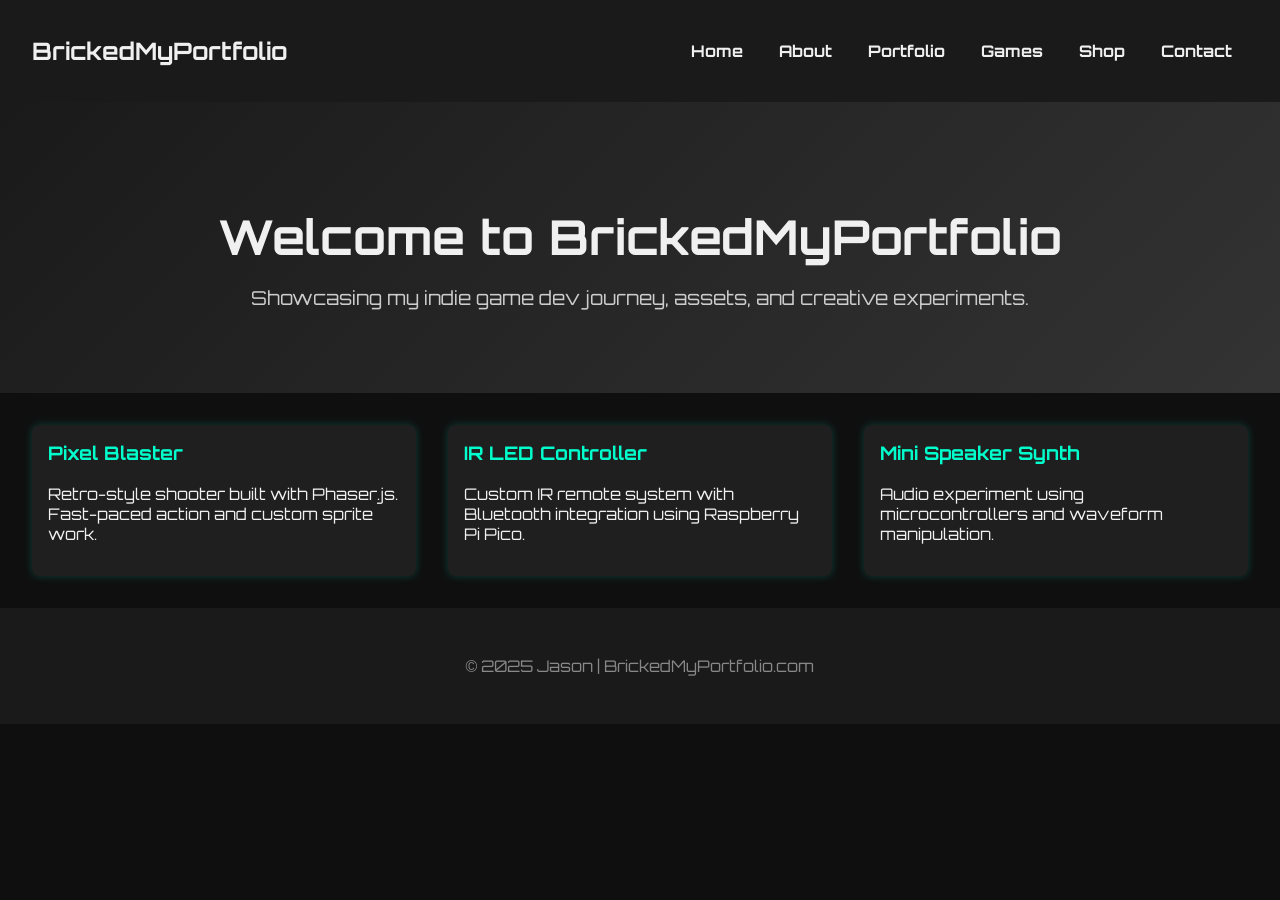
==== index.html @ 71d4bfbf "commit message" ====
<!DOCTYPE html>
<html lang="en">
<head>
  <meta charset="UTF-8" />
  <meta name="viewport" content="width=device-width, initial-scale=1.0" />
  <title>BrickedMyPortfolio</title>
  <link rel="stylesheet" href="styles.css" />
  <link href="https://fonts.googleapis.com/css2?family=Orbitron&display=swap" rel="stylesheet">
  <style>
    body {
      margin: 0;
      font-family: 'Orbitron', sans-serif;
      background-color: #0f0f0f;
      color: #f0f0f0;
    }
    header {
      background-color: #1a1a1a;
      padding: 1rem 2rem;
      display: flex;
      justify-content: space-between;
      align-items: center;
    }
    nav a {
      color: #f0f0f0;
      text-decoration: none;
      margin: 0 1rem;
      font-weight: bold;
    }
    nav a:hover {
      color: #00ffcc;
    }
    .hero {
      text-align: center;
      padding: 4rem 2rem;
      background: linear-gradient(135deg, #1a1a1a, #333);
    }
    .hero h1 {
      font-size: 3rem;
      margin-bottom: 1rem;
    }
    .hero p {
      font-size: 1.2rem;
      color: #ccc;
    }
    .projects {
      display: grid;
      grid-template-columns: repeat(auto-fit, minmax(300px, 1fr));
      gap: 2rem;
      padding: 2rem;
    }
    .project-card {
      background-color: #1f1f1f;
      padding: 1rem;
      border-radius: 8px;
      box-shadow: 0 0 10px #00ffcc33;
    }
    .project-card h3 {
      margin-top: 0;
      color: #00ffcc;
    }
    footer {
      text-align: center;
      padding: 2rem;
      background-color: #1a1a1a;
      color: #888;
    }
  </style>
</head>
<body>
  <header>
    <h2>BrickedMyPortfolio</h2>
    <nav>
      <a href="index.html">Home</a>
      <a href="about.html">About</a>
      <a href="portfolio.html">Portfolio</a>
      <a href="games.html">Games</a>
      <a href="shop.html">Shop</a>
      <a href="contact.html">Contact</a>
    </nav>
  </header>

  <section class="hero">
    <h1>Welcome to BrickedMyPortfolio</h1>
    <p>Showcasing my indie game dev journey, assets, and creative experiments.</p>
  </section>

  <section class="projects">
    <div class="project-card">
      <h3>Pixel Blaster</h3>
      <p>Retro-style shooter built with Phaser.js. Fast-paced action and custom sprite work.</p>
    </div>
    <div class="project-card">
      <h3>IR LED Controller</h3>
      <p>Custom IR remote system with Bluetooth integration using Raspberry Pi Pico.</p>
    </div>
    <div class="project-card">
      <h3>Mini Speaker Synth</h3>
      <p>Audio experiment using microcontrollers and waveform manipulation.</p>
    </div>
  </section>

  <footer>
    <p>&copy; 2025 Jason | BrickedMyPortfolio.com</p>
  </footer>
</body>
</html>
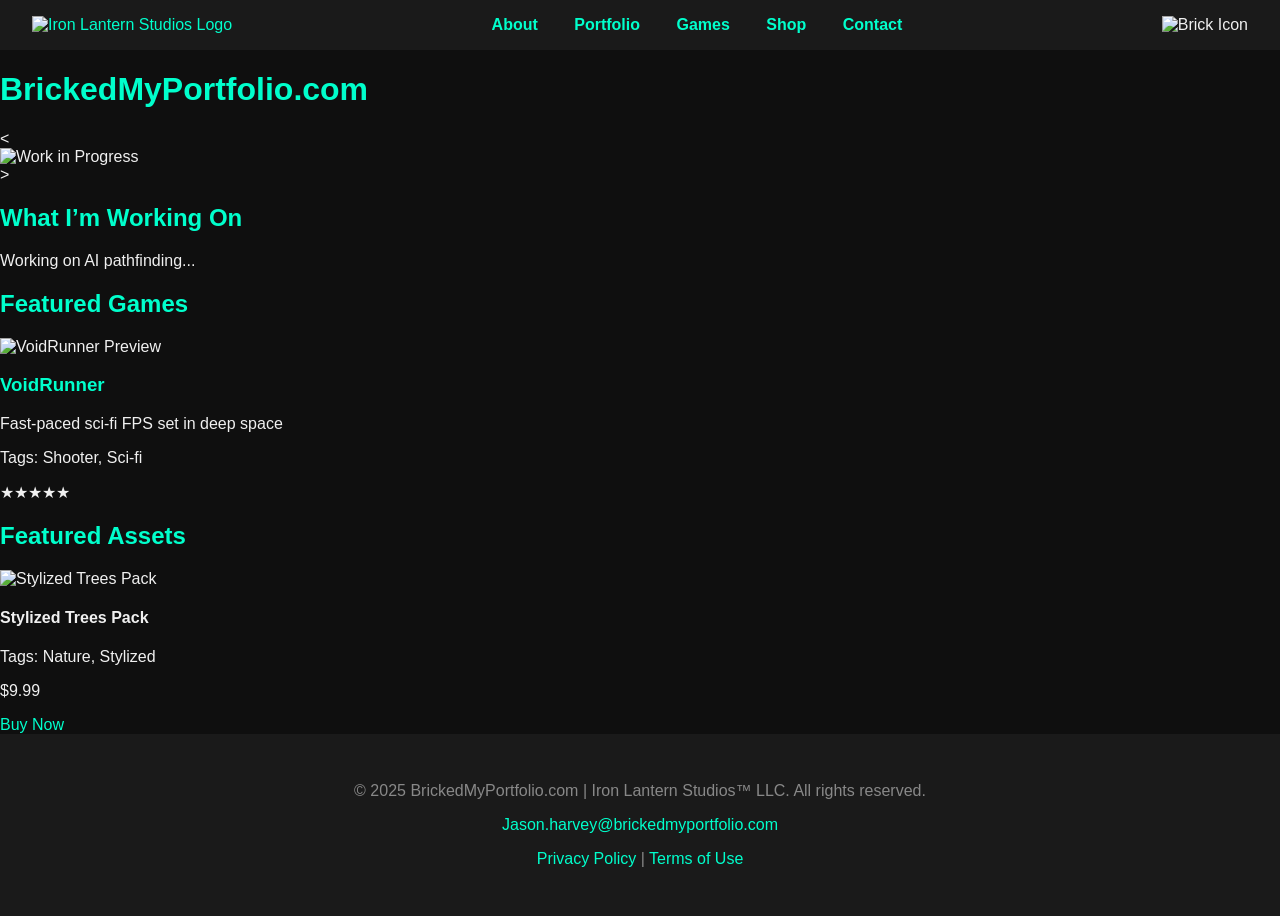
==== commit e20e23ef: "Update index.html" ====
--- a/index.html
+++ b/index.html
@@ -3,104 +3,101 @@
 <head>
   <meta charset="UTF-8" />
   <meta name="viewport" content="width=device-width, initial-scale=1.0" />
-  <title>BrickedMyPortfolio</title>
-  <link rel="stylesheet" href="styles.css" />
-  <link href="https://fonts.googleapis.com/css2?family=Orbitron&display=swap" rel="stylesheet">
-  <style>
-    body {
-      margin: 0;
-      font-family: 'Orbitron', sans-serif;
-      background-color: #0f0f0f;
-      color: #f0f0f0;
-    }
-    header {
-      background-color: #1a1a1a;
-      padding: 1rem 2rem;
-      display: flex;
-      justify-content: space-between;
-      align-items: center;
-    }
-    nav a {
-      color: #f0f0f0;
-      text-decoration: none;
-      margin: 0 1rem;
-      font-weight: bold;
-    }
-    nav a:hover {
-      color: #00ffcc;
-    }
-    .hero {
-      text-align: center;
-      padding: 4rem 2rem;
-      background: linear-gradient(135deg, #1a1a1a, #333);
-    }
-    .hero h1 {
-      font-size: 3rem;
-      margin-bottom: 1rem;
-    }
-    .hero p {
-      font-size: 1.2rem;
-      color: #ccc;
-    }
-    .projects {
-      display: grid;
-      grid-template-columns: repeat(auto-fit, minmax(300px, 1fr));
-      gap: 2rem;
-      padding: 2rem;
-    }
-    .project-card {
-      background-color: #1f1f1f;
-      padding: 1rem;
-      border-radius: 8px;
-      box-shadow: 0 0 10px #00ffcc33;
-    }
-    .project-card h3 {
-      margin-top: 0;
-      color: #00ffcc;
-    }
-    footer {
-      text-align: center;
-      padding: 2rem;
-      background-color: #1a1a1a;
-      color: #888;
-    }
-  </style>
+  <title>Iron Lantern Studios | BrickedMyPortfolio.com</title>
+  <meta
+    name="description"
+    content="Portfolio and game dev projects by Jason Harvey, founder of Iron Lantern Studios."
+  />
+  <link rel="stylesheet" href="style.css" />
+  <link rel="icon" href="media/favicon.ico" />
 </head>
+
 <body>
+  <!-- HEADER -->
   <header>
-    <h2>BrickedMyPortfolio</h2>
-    <nav>
-      <a href="index.html">Home</a>
+    <a href="index.html" class="logo-circle">
+      <img src="media/logo.png" alt="Iron Lantern Studios Logo" />
+    </a>
+    <nav class="nav-center">
       <a href="about.html">About</a>
       <a href="portfolio.html">Portfolio</a>
       <a href="games.html">Games</a>
       <a href="shop.html">Shop</a>
       <a href="contact.html">Contact</a>
     </nav>
+    <div class="brick-icon" onclick="crackScreen()" title="Break the screen">
+      <img src="media/brick-icon.png" alt="Brick Icon" />
+    </div>
   </header>
 
-  <section class="hero">
-    <h1>Welcome to BrickedMyPortfolio</h1>
-    <p>Showcasing my indie game dev journey, assets, and creative experiments.</p>
-  </section>
+  <!-- SITE TITLE -->
+  <h1 class="site-title">BrickedMyPortfolio.com</h1>
 
-  <section class="projects">
-    <div class="project-card">
-      <h3>Pixel Blaster</h3>
-      <p>Retro-style shooter built with Phaser.js. Fast-paced action and custom sprite work.</p>
-    </div>
-    <div class="project-card">
-      <h3>IR LED Controller</h3>
-      <p>Custom IR remote system with Bluetooth integration using Raspberry Pi Pico.</p>
-    </div>
-    <div class="project-card">
-      <h3>Mini Speaker Synth</h3>
-      <p>Audio experiment using microcontrollers and waveform manipulation.</p>
+  <!-- CAROUSEL SECTION -->
+  <section id="carousel">
+    <div class="carousel-box">
+      <div class="carousel-media">
+        <div class="carousel-arrow left" onclick="prevSlide()">&#60;</div>
+        <img src="media/wip1.jpg" id="carousel-image" alt="Work in Progress" />
+        <div class="carousel-arrow right" onclick="nextSlide()">&#62;</div>
+        <div class="carousel-dots">
+          <span class="dot active"></span>
+          <span class="dot"></span>
+          <span class="dot"></span>
+        </div>
+      </div>
+      <div class="carousel-description">
+        <h2>What I’m Working On</h2>
+        <p id="carousel-description">Working on AI pathfinding...</p>
+      </div>
     </div>
   </section>
 
+  <!-- FEATURED GAMES -->
+  <section class="featured-games">
+    <h2>Featured Games</h2>
+    <div class="preview-card">
+      <img src="media/game2.jpg" alt="VoidRunner Preview" />
+      <div class="hover-box">
+        <h3>VoidRunner</h3>
+        <p>Fast-paced sci-fi FPS set in deep space</p>
+        <p>Tags: Shooter, Sci-fi</p>
+        <div class="reviews">★★★★★</div>
+      </div>
+    </div>
+  </section>
+
+  <!-- FEATURED ASSETS -->
+  <section class="featured-assets">
+    <h2>Featured Assets</h2>
+    <div class="preview-card">
+      <img src="media/asset2.jpg" alt="Stylized Trees Pack" />
+      <div class="hover-box">
+        <h4>Stylized Trees Pack</h4>
+        <p>Tags: Nature, Stylized</p>
+        <p>$9.99</p>
+        <a href="https://itch.io" class="btn-pink">Buy Now</a>
+      </div>
+    </div>
+  </section>
+
+  <!-- FOOTER (with legal links) -->
   <footer>
-    <p>&copy; 2025 Jason | BrickedMyPortfolio.com</p>
+    <p>
+      © 2025 BrickedMyPortfolio.com | Iron Lantern Studios™ LLC. All rights
+      reserved.
+    </p>
+    <p>
+      <a href="mailto:Jason.harvey@brickedmyportfolio.com"
+        >Jason.harvey@brickedmyportfolio.com</a
+      >
+    </p>
+    <p>
+      <a href="privacy.html">Privacy Policy</a> |
+      <a href="terms.html">Terms of Use</a>
+    </p>
   </footer>
+
+  <script src="main.js"></script>
 </body>
 </html>
--- a/style.css
+++ b/style.css
@@ -0,0 +1,141 @@
+/* styles.css */
+
+/* === Global === */
+body {
+  margin: 0;
+  font-family: 'Orbitron', sans-serif;
+  background-color: #0f0f0f;
+  color: #f0f0f0;
+}
+
+h1, h2, h3 {
+  color: #00ffcc;
+}
+
+a {
+  color: #00ffcc;
+  text-decoration: none;
+}
+
+a:hover {
+  color: #00ccaa;
+}
+
+/* === Header & Navigation === */
+header {
+  background-color: #1a1a1a;
+  padding: 1rem 2rem;
+  display: flex;
+  justify-content: space-between;
+  align-items: center;
+}
+
+nav a {
+  margin: 0 1rem;
+  font-weight: bold;
+}
+
+/* === Hero Section === */
+.hero {
+  text-align: center;
+  padding: 4rem 2rem;
+  background: linear-gradient(135deg, #1a1a1a, #333);
+}
+
+.hero h1 {
+  font-size: 3rem;
+  margin-bottom: 1rem;
+}
+
+.hero p {
+  font-size: 1.2rem;
+  color: #ccc;
+}
+
+/* === Grid Layouts === */
+.grid, .product-grid {
+  display: grid;
+  grid-template-columns: repeat(auto-fit, minmax(280px, 1fr));
+  gap: 2rem;
+  padding: 2rem;
+}
+
+.project-card, .item, .product-card, .game-card {
+  background-color: #1f1f1f;
+  padding: 1rem;
+  border-radius: 8px;
+  box-shadow: 0 0 10px #00ffcc33;
+}
+
+.project-card h3, .item h3, .product-card h3, .game-card h3 {
+  margin-top: 0;
+}
+
+/* === Game Frames === */
+.game-frame {
+  width: 100%;
+  height: 400px;
+  border: none;
+  margin-top: 1rem;
+  background-color: #000;
+}
+
+/* === Buttons & Links === */
+.download-link, .buy-link {
+  display: inline-block;
+  margin-top: 1rem;
+  text-decoration: underline;
+  font-weight: bold;
+}
+
+/* === Contact Form === */
+form {
+  display: flex;
+  flex-direction: column;
+}
+
+input, textarea {
+  padding: 0.8rem;
+  margin-bottom: 1rem;
+  border: none;
+  border-radius: 4px;
+  background-color: #1f1f1f;
+  color: #f0f0f0;
+}
+
+input::placeholder, textarea::placeholder {
+  color: #888;
+}
+
+button {
+  padding: 0.8rem;
+  background-color: #00ffcc;
+  color: #0f0f0f;
+  font-weight: bold;
+  border: none;
+  border-radius: 4px;
+  cursor: pointer;
+}
+
+button:hover {
+  background-color: #00ccaa;
+}
+
+/* === Social Links === */
+.social-links {
+  text-align: center;
+  margin-top: 2rem;
+}
+
+.social-links a {
+  margin: 0 1rem;
+  font-weight: bold;
+}
+
+/* === Footer === */
+footer {
+  text-align: center;
+  padding: 2rem;
+  background-color: #1a1a1a;
+  color: #888;
+}
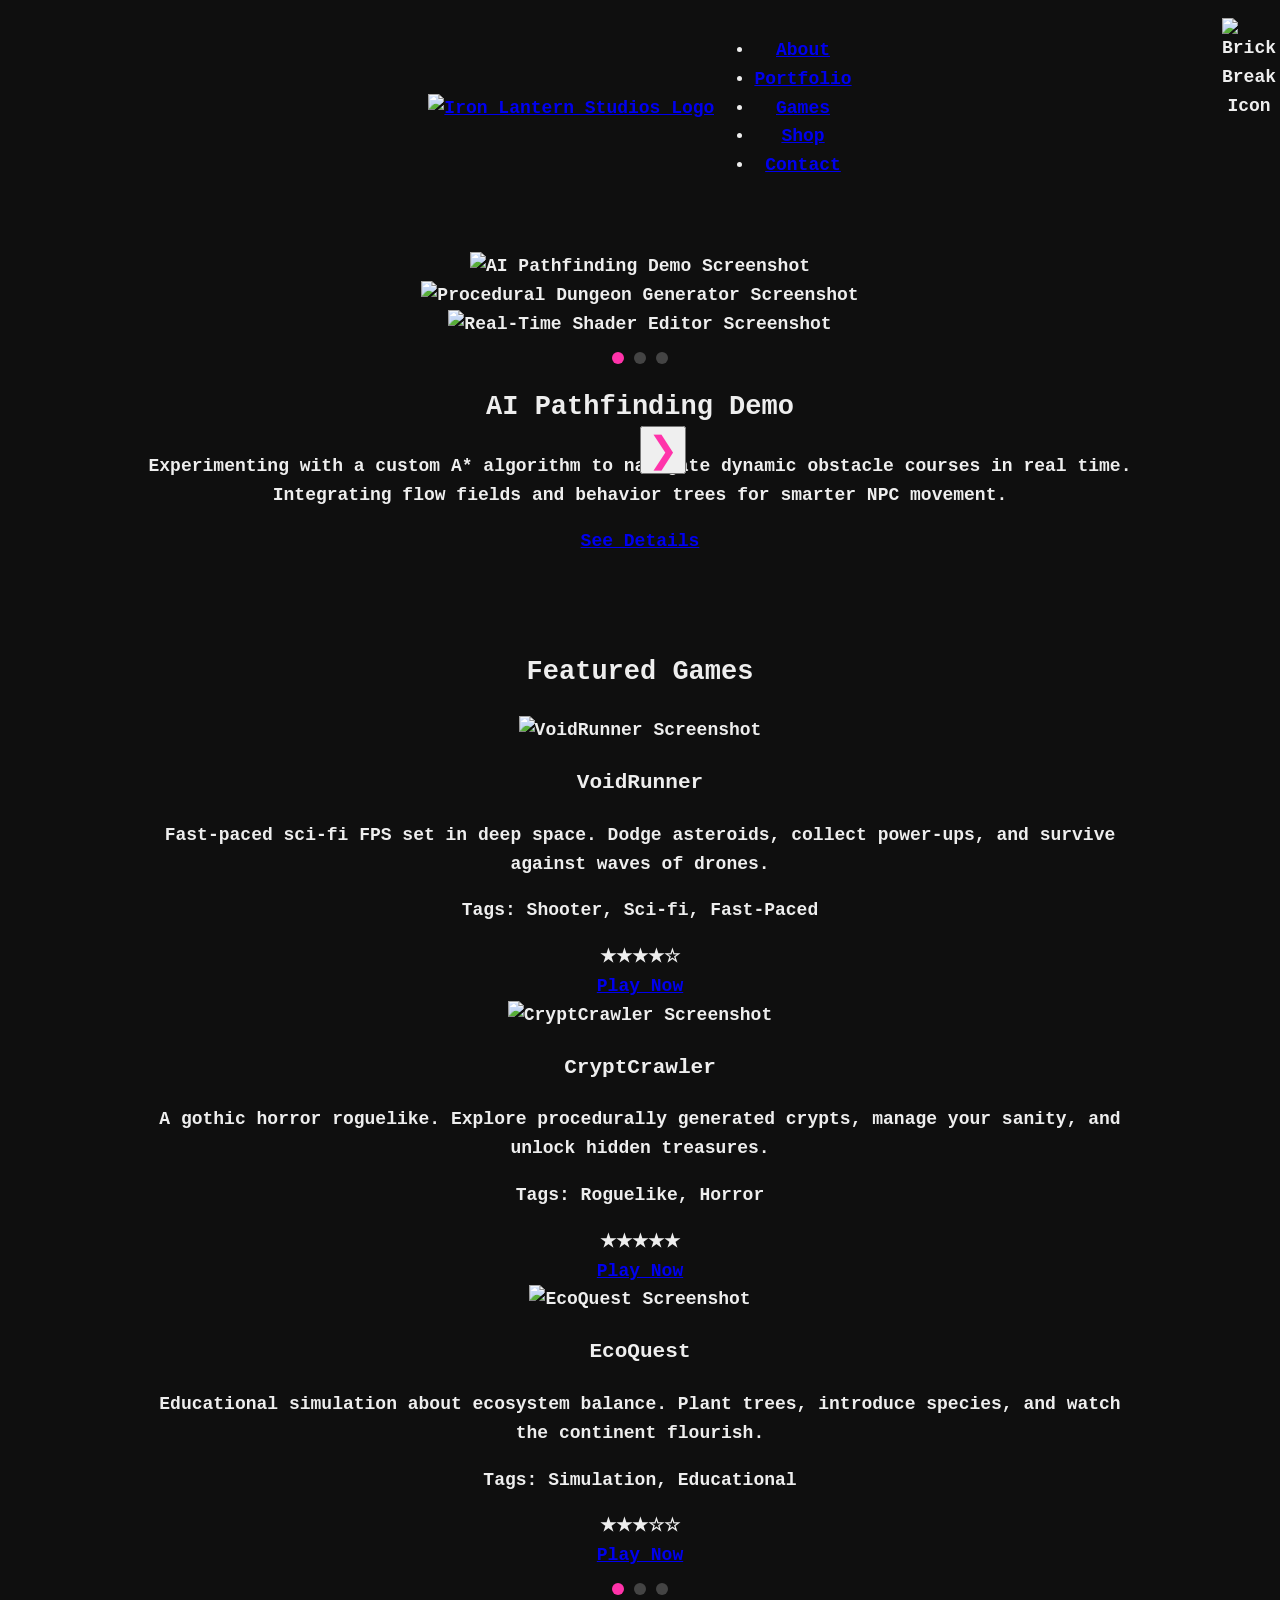
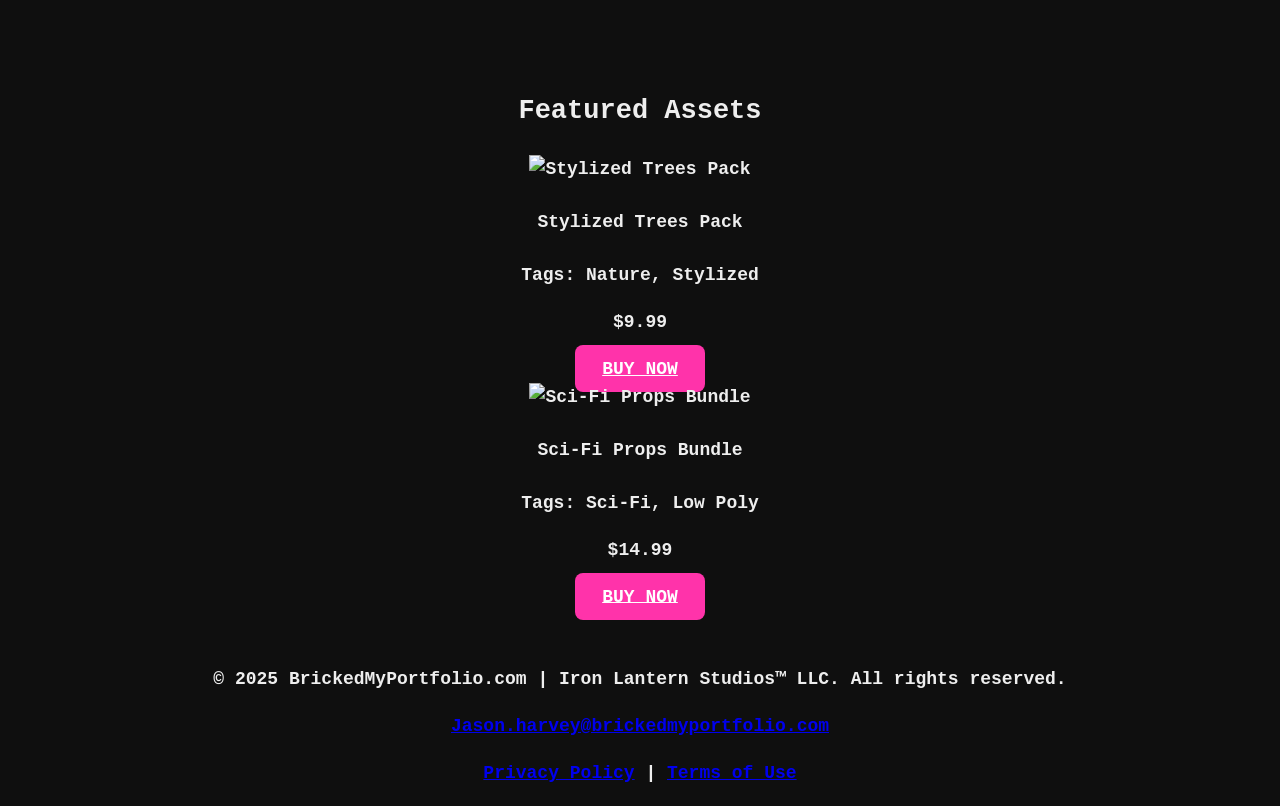
==== commit a6ba8d4f: "Update index.html" ====
--- a/index.html
+++ b/index.html
@@ -2,102 +2,384 @@
 <html lang="en">
 <head>
   <meta charset="UTF-8" />
-  <meta name="viewport" content="width=device-width, initial-scale=1.0" />
+  <meta
+    name="viewport"
+    content="width=device-width, initial-scale=1.0"
+  />
   <title>Iron Lantern Studios | BrickedMyPortfolio.com</title>
-  <meta
-    name="description"
-    content="Portfolio and game dev projects by Jason Harvey, founder of Iron Lantern Studios."
-  />
+
+  <!-- Primary stylesheet -->
   <link rel="stylesheet" href="style.css" />
+
+  <!-- Favicon -->
   <link rel="icon" href="media/favicon.ico" />
+
 </head>
-
 <body>
-  <!-- HEADER -->
-  <header>
-    <a href="index.html" class="logo-circle">
-      <img src="media/logo.png" alt="Iron Lantern Studios Logo" />
+
+  <!-- ================================================
+       SITE HEADER
+       Contains logo, navigation links, and brick icon
+       ================================================ -->
+  <header class="site-header">
+    <!-- Logo / Home Link -->
+    <a href="index.html" class="logo-link">
+      <img
+        src="media/logo.png"
+        alt="Iron Lantern Studios Logo"
+        class="logo-image"
+      />
     </a>
-    <nav class="nav-center">
-      <a href="about.html">About</a>
-      <a href="portfolio.html">Portfolio</a>
-      <a href="games.html">Games</a>
-      <a href="shop.html">Shop</a>
-      <a href="contact.html">Contact</a>
+
+    <!-- Main Navigation -->
+    <nav class="nav-main">
+      <ul class="nav-list">
+        <li><a href="about.html">About</a></li>
+        <li><a href="portfolio.html">Portfolio</a></li>
+        <li><a href="games.html">Games</a></li>
+        <li><a href="shop.html">Shop</a></li>
+        <li><a href="contact.html">Contact</a></li>
+      </ul>
     </nav>
-    <div class="brick-icon" onclick="crackScreen()" title="Break the screen">
-      <img src="media/brick-icon.png" alt="Brick Icon" />
+
+    <!-- Brick break icon -->
+    <div
+      class="brick-icon"
+      title="Break the screen"
+      onclick="crackScreen()"
+    >
+      <img
+        src="media/brick-icon.png"
+        alt="Brick Break Icon"
+        class="brick-image"
+      />
     </div>
   </header>
 
-  <!-- SITE TITLE -->
-  <h1 class="site-title">BrickedMyPortfolio.com</h1>
-
-  <!-- CAROUSEL SECTION -->
-  <section id="carousel">
-    <div class="carousel-box">
-      <div class="carousel-media">
-        <div class="carousel-arrow left" onclick="prevSlide()">&#60;</div>
-        <img src="media/wip1.jpg" id="carousel-image" alt="Work in Progress" />
-        <div class="carousel-arrow right" onclick="nextSlide()">&#62;</div>
+  <!-- ================================================
+       HERO SECTION / WORK-IN-PROGRESS CAROUSEL
+       Two columns: left = carousel media,
+                    right = project title & description
+       ================================================ -->
+  <section class="hero-wip">
+    <div class="hero-container">
+
+      <!-- LEFT: Carousel Media, Arrows, Dots -->
+      <div class="carousel-left">
+
+        <!-- Previous arrow -->
+        <button
+          class="carousel-arrow left-arrow"
+          onclick="prevWipSlide()"
+          aria-label="Previous Work-in-Progress"
+        >
+          &#10094;
+        </button>
+
+        <!-- Carousel Slides Wrapper -->
+        <div class="wip-slides">
+
+          <!-- Slide #1 -->
+          <div class="wip-slide active" data-title="AI Pathfinding Demo">
+            <img
+              src="media/wip-pathfinding.jpg"
+              alt="AI Pathfinding Demo Screenshot"
+              class="wip-image"
+            />
+          </div>
+
+          <!-- Slide #2 -->
+          <div class="wip-slide" data-title="Procedural Dungeon Generator">
+            <img
+              src="media/wip-dungeon.jpg"
+              alt="Procedural Dungeon Generator Screenshot"
+              class="wip-image"
+            />
+          </div>
+
+          <!-- Slide #3 -->
+          <div class="wip-slide" data-title="Real-Time Shader Editor">
+            <img
+              src="media/wip-shader.jpg"
+              alt="Real-Time Shader Editor Screenshot"
+              class="wip-image"
+            />
+          </div>
+
+          <!-- Add more WIP slides here as needed -->
+
+        </div> <!-- /.wip-slides -->
+
+        <!-- Next arrow -->
+        <button
+          class="carousel-arrow right-arrow"
+          onclick="nextWipSlide()"
+          aria-label="Next Work-in-Progress"
+        >
+          &#10095;
+        </button>
+
+        <!-- Dots Navigation -->
         <div class="carousel-dots">
-          <span class="dot active"></span>
-          <span class="dot"></span>
-          <span class="dot"></span>
-        </div>
+          <span
+            class="dot active"
+            onclick="goToWipSlide(0)"
+          ></span>
+          <span
+            class="dot"
+            onclick="goToWipSlide(1)"
+          ></span>
+          <span
+            class="dot"
+            onclick="goToWipSlide(2)"
+          ></span>
+          <!-- Add more dots matching slide count -->
+        </div>
+
+      </div> <!-- /.carousel-left -->
+
+      <!-- RIGHT: Title and Description for current WIP slide -->
+      <div class="carousel-right">
+
+        <!-- Project Title -->
+        <h2 class="wip-title">AI Pathfinding Demo</h2>
+
+        <!-- Project Description -->
+        <p class="wip-description">
+          Experimenting with a custom A* algorithm to navigate dynamic
+          obstacle courses in real time. Integrating flow fields and
+          behavior trees for smarter NPC movement.
+        </p>
+
+        <!-- You can add action buttons or links here -->
+        <div class="wip-actions">
+          <a
+            href="wip-details.html"
+            class="btn-primary"
+          >
+            See Details
+          </a>
+        </div>
+
+      </div> <!-- /.carousel-right -->
+
+    </div> <!-- /.hero-container -->
+  </section>
+
+  <!-- Spacer -->
+  <div class="section-spacer"></div>
+
+  <!-- ================================================
+       FEATURED GAMES CAROUSEL
+       Horizontal card carousel with arrows and dots
+       ================================================ -->
+  <section class="games-carousel-section">
+    <h2 class="section-heading">Featured Games</h2>
+    <div class="games-carousel-wrapper">
+
+      <!-- Left arrow -->
+      <button
+        class="carousel-arrow left-arrow games-left-arrow"
+        onclick="prevGameSlide()"
+        aria-label="Previous Game"
+      >
+        &#10094;
+      </button>
+
+      <!-- Game Cards Container -->
+      <div class="game-cards-container">
+
+        <!-- Game Card #1 -->
+        <div class="game-card active">
+          <img
+            src="media/game-voidrunner.jpg"
+            alt="VoidRunner Screenshot"
+            class="game-image"
+          />
+          <div class="game-info">
+            <h3 class="game-title">VoidRunner</h3>
+            <p class="game-description">
+              Fast-paced sci-fi FPS set in deep space. Dodge asteroids,
+              collect power-ups, and survive against waves of drones.
+            </p>
+            <p class="game-tags">Tags: Shooter, Sci-fi, Fast-Paced</p>
+            <div class="game-reviews">★★★★☆</div>
+            <a
+              href="games/voidrunner.html"
+              class="btn-secondary"
+            >
+              Play Now
+            </a>
+          </div>
+        </div>
+
+        <!-- Game Card #2 -->
+        <div class="game-card">
+          <img
+            src="media/game-cryptcrawler.jpg"
+            alt="CryptCrawler Screenshot"
+            class="game-image"
+          />
+          <div class="game-info">
+            <h3 class="game-title">CryptCrawler</h3>
+            <p class="game-description">
+              A gothic horror roguelike. Explore procedurally generated
+              crypts, manage your sanity, and unlock hidden treasures.
+            </p>
+            <p class="game-tags">Tags: Roguelike, Horror</p>
+            <div class="game-reviews">★★★★★</div>
+            <a
+              href="games/cryptcrawler.html"
+              class="btn-secondary"
+            >
+              Play Now
+            </a>
+          </div>
+        </div>
+
+        <!-- Game Card #3 -->
+        <div class="game-card">
+          <img
+            src="media/game-ecoquest.jpg"
+            alt="EcoQuest Screenshot"
+            class="game-image"
+          />
+          <div class="game-info">
+            <h3 class="game-title">EcoQuest</h3>
+            <p class="game-description">
+              Educational simulation about ecosystem balance. Plant trees,
+              introduce species, and watch the continent flourish.
+            </p>
+            <p class="game-tags">Tags: Simulation, Educational</p>
+            <div class="game-reviews">★★★☆☆</div>
+            <a
+              href="games/ecoquest.html"
+              class="btn-secondary"
+            >
+              Play Now
+            </a>
+          </div>
+        </div>
+
+        <!-- Add more game cards as needed -->
+
+      </div> <!-- /.game-cards-container -->
+
+      <!-- Right arrow -->
+      <button
+        class="carousel-arrow right-arrow games-right-arrow"
+        onclick="nextGameSlide()"
+        aria-label="Next Game"
+      >
+        &#10095;
+      </button>
+
+      <!-- Dots nav for games -->
+      <div class="carousel-dots games-dots">
+        <span
+          class="dot active"
+          onclick="goToGameSlide(0)"
+        ></span>
+        <span
+          class="dot"
+          onclick="goToGameSlide(1)"
+        ></span>
+        <span
+          class="dot"
+          onclick="goToGameSlide(2)"
+        ></span>
+        <!-- Add more dots matching game card count -->
       </div>
-      <div class="carousel-description">
-        <h2>What I’m Working On</h2>
-        <p id="carousel-description">Working on AI pathfinding...</p>
+
+    </div> <!-- /.games-carousel-wrapper -->
+  </section>
+
+  <!-- Spacer -->
+  <div class="section-spacer"></div>
+
+  <!-- ================================================
+       FEATURED ASSETS PREVIEW
+       Simple grid of featured assets / store items
+       ================================================ -->
+  <section class="assets-preview">
+    <h2 class="section-heading">Featured Assets</h2>
+    <div class="assets-grid">
+
+      <!-- Asset Card #1 -->
+      <div class="asset-card">
+        <img
+          src="media/asset-trees.jpg"
+          alt="Stylized Trees Pack"
+          class="asset-image"
+        />
+        <div class="asset-info">
+          <h4 class="asset-title">Stylized Trees Pack</h4>
+          <p class="asset-tags">Tags: Nature, Stylized</p>
+          <p class="asset-price">$9.99</p>
+          <a
+            href="https://itch.io"
+            class="btn-pink"
+          >
+            Buy Now
+          </a>
+        </div>
       </div>
-    </div>
+
+      <!-- Asset Card #2 -->
+      <div class="asset-card">
+        <img
+          src="media/asset-sci-fiprops.jpg"
+          alt="Sci-Fi Props Bundle"
+          class="asset-image"
+        />
+        <div class="asset-info">
+          <h4 class="asset-title">Sci-Fi Props Bundle</h4>
+          <p class="asset-tags">Tags: Sci-Fi, Low Poly</p>
+          <p class="asset-price">$14.99</p>
+          <a
+            href="https://itch.io"
+            class="btn-pink"
+          >
+            Buy Now
+          </a>
+        </div>
+      </div>
+
+      <!-- Add more asset cards here -->
+
+    </div> <!-- /.assets-grid -->
   </section>
 
-  <!-- FEATURED GAMES -->
-  <section class="featured-games">
-    <h2>Featured Games</h2>
-    <div class="preview-card">
-      <img src="media/game2.jpg" alt="VoidRunner Preview" />
-      <div class="hover-box">
-        <h3>VoidRunner</h3>
-        <p>Fast-paced sci-fi FPS set in deep space</p>
-        <p>Tags: Shooter, Sci-fi</p>
-        <div class="reviews">★★★★★</div>
-      </div>
-    </div>
-  </section>
-
-  <!-- FEATURED ASSETS -->
-  <section class="featured-assets">
-    <h2>Featured Assets</h2>
-    <div class="preview-card">
-      <img src="media/asset2.jpg" alt="Stylized Trees Pack" />
-      <div class="hover-box">
-        <h4>Stylized Trees Pack</h4>
-        <p>Tags: Nature, Stylized</p>
-        <p>$9.99</p>
-        <a href="https://itch.io" class="btn-pink">Buy Now</a>
-      </div>
-    </div>
-  </section>
-
-  <!-- FOOTER (with legal links) -->
-  <footer>
-    <p>
-      © 2025 BrickedMyPortfolio.com | Iron Lantern Studios™ LLC. All rights
-      reserved.
+  <!-- Spacer -->
+  <div class="section-spacer"></div>
+
+  <!-- ================================================
+       SITE FOOTER
+       Contains copyright, email, privacy & terms
+       ================================================ -->
+  <footer class="site-footer">
+    <p class="footer-text">
+      © 2025 BrickedMyPortfolio.com | Iron Lantern Studios™ LLC. All rights reserved.
     </p>
-    <p>
-      <a href="mailto:Jason.harvey@brickedmyportfolio.com"
-        >Jason.harvey@brickedmyportfolio.com</a
+    <p class="footer-contact">
+      <a
+        href="mailto:Jason.harvey@brickedmyportfolio.com"
+        class="footer-email"
       >
+        Jason.harvey@brickedmyportfolio.com
+      </a>
     </p>
-    <p>
-      <a href="privacy.html">Privacy Policy</a> |
-      <a href="terms.html">Terms of Use</a>
+    <p class="footer-legal">
+      <a href="privacy.html" class="footer-link">Privacy Policy</a> |
+      <a href="terms.html" class="footer-link">Terms of Use</a>
     </p>
   </footer>
 
+  <!-- ================================================
+       MAIN JAVASCRIPT FILE
+       Carousel logic, event handlers, utilities
+       ================================================ -->
   <script src="main.js"></script>
+
 </body>
 </html>
--- a/style.css
+++ b/style.css
@@ -1,141 +1,561 @@
-/* styles.css */
-
-/* === Global === */
+/* ==========================================================================
+   VARIABLES & GLOBAL THEME
+   ========================================================================== */
+:root {
+  --bg-color: #0f0f0f;
+  --text-color: #eee;
+  --subtext-color: #ccc;
+  --accent-color: #ff33aa;
+  --accent-hover: #cc0077;
+  --card-bg: #1a1a1a;
+  --border-radius: 8px;
+  --font-family: "Courier New", Courier, monospace;
+  --font-weight: 700;
+}
+
+html {
+  font-size: 18px; /* 1rem = 18px */
+  scroll-behavior: smooth;
+}
+
 body {
   margin: 0;
-  font-family: 'Orbitron', sans-serif;
-  background-color: #0f0f0f;
-  color: #f0f0f0;
-}
-
-h1, h2, h3 {
-  color: #00ffcc;
-}
-
-a {
-  color: #00ffcc;
+  padding: 0;
+  background: var(--bg-color);
+  color: var(--text-color);
+  font-family: var(--font-family);
+  font-weight: var(--font-weight);
+  line-height: 1.6;
+  text-align: center;
+  overflow-x: hidden;
+  display: flex;
+  flex-direction: column;
+  min-height: 100vh;
+}
+
+/* ==========================================================================
+   RESET & BOX-SIZING
+   ========================================================================== */
+*,
+*::before,
+*::after {
+  box-sizing: border-box;
+}
+
+/* ==========================================================================
+   UTILITY CLASSES
+   ========================================================================== */
+.light-text {
+  font-weight: 400;
+  color: var(--subtext-color);
+}
+
+.small-text {
+  font-size: 0.9rem;
+}
+
+.italic-text {
+  font-style: italic;
+}
+
+/* ==========================================================================
+   HEADER & NAVIGATION
+   ========================================================================== */
+header {
+  position: relative;
+  padding: 1rem;
+  background: var(--bg-color);
+  display: flex;
+  justify-content: center;
+  align-items: center;
+  z-index: 10;
+}
+
+.logo-circle {
+  position: absolute;
+  top: 1rem;
+  left: 1rem;
+  width: 50px;
+  height: 50px;
+  border-radius: 50%;
+  overflow: hidden;
+}
+
+.logo-circle img {
+  width: 100%;
+  height: 100%;
+  object-fit: cover;
+}
+
+.nav-center {
+  display: flex;
+  gap: 1rem;
+}
+
+.nav-center a {
+  background: var(--accent-color);
+  color: #fff;
+  padding: 0.5rem 1rem;
+  border-radius: var(--border-radius);
+  text-transform: uppercase;
+  font-weight: var(--font-weight);
   text-decoration: none;
-}
-
-a:hover {
-  color: #00ccaa;
-}
-
-/* === Header & Navigation === */
-header {
-  background-color: #1a1a1a;
-  padding: 1rem 2rem;
-  display: flex;
-  justify-content: space-between;
+  transition: background 0.2s;
+}
+
+.nav-center a:hover {
+  background: var(--accent-hover);
+}
+
+/* Brick Icon */
+.brick-icon {
+  position: absolute;
+  top: 1rem;
+  right: 1rem;
+  width: 40px;
+  height: 40px;
+  cursor: pointer;
+}
+
+.brick-icon img {
+  width: 100%;
+  height: 100%;
+  transition: transform 0.2s ease;
+}
+
+.brick-icon:hover img {
+  transform: scale(1.1);
+}
+
+/* ==========================================================================
+   SITE TITLES & BUTTONS
+   ========================================================================== */
+.site-title {
+  font-size: 2.5rem;
+  margin: 1rem 0;
+}
+
+.center-button {
+  margin: 1rem 0 2rem;
+}
+
+.btn-pink {
+  background: var(--accent-color);
+  color: #fff;
+  border: none;
+  padding: 0.75rem 1.5rem;
+  border-radius: var(--border-radius);
+  font-size: 1rem;
+  text-transform: uppercase;
+  cursor: pointer;
+  transition: background 0.2s;
+}
+
+.btn-pink:hover {
+  background: var(--accent-hover);
+}
+
+/* ==========================================================================
+   SECTION WRAPPERS
+   ========================================================================== */
+section {
+  width: 90%;
+  max-width: 1000px;
+  margin: 2rem auto;
+}
+
+/* ==========================================================================
+   INDEX CAROUSEL (DOT NAV)
+   ========================================================================== */
+#carousel {
+  width: 100%;
+}
+
+.carousel-box {
+  position: relative;
+  margin: 0 auto;
+}
+
+.carousel-media {
+  position: relative;
+}
+
+.carousel-media img {
+  width: 100%;
+  border-radius: var(--border-radius);
+}
+
+.carousel-arrow {
+  position: absolute;
+  top: 50%;
+  transform: translateY(-50%);
+  color: var(--accent-color);
+  font-size: 2rem;
+  cursor: pointer;
+  user-select: none;
+}
+
+.carousel-arrow.left {
+  left: 10px;
+}
+
+.carousel-arrow.right {
+  right: 10px;
+}
+
+.carousel-dots {
+  display: flex;
+  justify-content: center;
+  margin-top: 0.75rem;
+}
+
+.dot {
+  width: 12px;
+  height: 12px;
+  background: #444;
+  border-radius: 50%;
+  margin: 0 5px;
+  cursor: pointer;
+  transition: background 0.3s;
+}
+
+.dot.active {
+  background: var(--accent-color);
+}
+
+/* ==========================================================================
+   FEATURED GAMES & ASSETS CARDS
+   ========================================================================== */
+.preview-card {
+  position: relative;
+  background: var(--card-bg);
+  border-radius: var(--border-radius);
+  overflow: hidden;
+  margin: 1rem auto;
+  max-width: 600px;
+  transition: transform 0.3s ease;
+  cursor: pointer;
+}
+
+.preview-card img {
+  width: 100%;
+  display: block;
+}
+
+.preview-card:hover {
+  transform: scale(1.02);
+}
+
+.hover-box {
+  display: none;
+  position: absolute;
+  top: 0;
+  left: 100%;
+  background: var(--card-bg);
+  padding: 1rem;
+  border: 1px solid #444;
+  width: 240px;
+  z-index: 5;
+}
+
+.preview-card:hover .hover-box {
+  display: block;
+}
+
+/* ==========================================================================
+   PORTFOLIO GRID
+   ========================================================================== */
+.portfolio-grid {
+  display: flex;
+  flex-wrap: wrap;
+  gap: 2rem;
+  justify-content: center;
+}
+
+.portfolio-grid .preview-card {
+  flex: 0 0 calc(33% - 2rem);
+  max-width: calc(33% - 2rem);
+}
+
+@media (max-width: 768px) {
+  .portfolio-grid .preview-card {
+    flex: 0 0 90%;
+    max-width: 90%;
+  }
+}
+
+/* ==========================================================================
+   GAMES CAROUSEL (SLIDING CARDS)
+   ========================================================================== */
+.games-carousel {
+  position: relative;
+  overflow: hidden;
+  margin: 2rem auto;
+}
+
+.carousel-track {
+  display: flex;
+  transition: transform 0.5s ease-in-out;
+}
+
+.slide {
+  flex: 0 0 280px;
+  margin: 0 10px;
+  position: relative;
+  transition: transform 0.3s ease;
+}
+
+.slide img {
+  width: 100%;
+  border-radius: var(--border-radius);
+}
+
+.carousel-button {
+  position: absolute;
+  top: 50%;
+  transform: translateY(-50%);
+  background: none;
+  border: none;
+  font-size: 2rem;
+  color: var(--accent-color);
+  cursor: pointer;
+  user-select: none;
+}
+
+.carousel-button.prev {
+  left: 0;
+}
+
+.carousel-button.next {
+  right: 0;
+}
+
+.slide.active {
+  transform: scale(1.05);
+}
+
+.details {
+  display: none;
+  position: absolute;
+  bottom: -1px;
+  left: 0;
+  width: 100%;
+  background: var(--card-bg);
+  color: var(--subtext-color);
+  padding: 1rem;
+  border-radius: 0 0 var(--border-radius) var(--border-radius);
+  text-align: left;
+}
+
+.slide.expanded {
+  transform: scale(1.2);
+  z-index: 100;
+}
+
+.slide.expanded .details {
+  display: block;
+}
+
+.more-info {
+  display: inline-block;
+  margin-top: 0.5rem;
+  background: var(--accent-color);
+  color: #fff;
+  padding: 0.3rem 0.8rem;
+  border-radius: 5px;
+  text-decoration: none;
+  font-size: 0.9rem;
+}
+
+/* ==========================================================================
+   SHOP GRID & CARDS
+   ========================================================================== */
+.shop-grid {
+  display: flex;
+  flex-wrap: wrap;
+  gap: 2rem;
+  justify-content: center;
+}
+
+.shop-card {
+  position: relative;
+  background: var(--card-bg);
+  border-radius: var(--border-radius);
+  overflow: hidden;
+  flex: 0 0 calc(25% - 2rem);
+  max-width: calc(25% - 2rem);
+  transition: transform 0.3s ease;
+  cursor: pointer;
+}
+
+.shop-card img {
+  width: 100%;
+  display: block;
+}
+
+.shop-card:hover {
+  transform: scale(1.02);
+}
+
+.shop-card .hover-box {
+  top: 0;
+  left: 100%;
+}
+
+/* ==========================================================================
+   CONTACT FORM
+   ========================================================================== */
+.contact-section {
+  display: flex;
+  justify-content: center;
+}
+
+.contact-form {
+  background: var(--card-bg);
+  padding: 2rem;
+  border-radius: var(--border-radius);
+  width: 90%;
+  max-width: 600px;
+  display: flex;
+  flex-direction: column;
+  gap: 1rem;
+}
+
+.contact-form input,
+.contact-form textarea {
+  width: 100%;
+  padding: 0.75rem;
+  border: 1px solid #444;
+  border-radius: 4px;
+  background: #111;
+  color: var(--text-color);
+  font-family: var(--font-family);
+}
+
+.contact-form input:focus,
+.contact-form textarea:focus {
+  outline: none;
+  border-color: var(--accent-color);
+}
+
+/* ==========================================================================
+   PRIVACY & TERMS PAGES
+   ========================================================================== */
+.privacy-section,
+.terms-section {
+  width: 90%;
+  max-width: 800px;
+  margin: 2rem auto;
+}
+
+.privacy-policy,
+.terms-content {
+  background: var(--card-bg);
+  padding: 2rem;
+  border-radius: var(--border-radius);
+  color: var(--subtext-color);
+  text-align: left;
+}
+
+.privacy-policy h2,
+.terms-content h2 {
+  color: var(--accent-color);
+  margin-top: 1.5rem;
+}
+
+/* ==========================================================================
+   SCREEN CRACK EFFECT
+   ========================================================================== */
+.screen-crack {
+  position: fixed;
+  top: 0;
+  left: 0;
+  width: 100%;
+  height: 100%;
+  background: url('media/crack.png') center/contain no-repeat;
+  pointer-events: none;
+  z-index: 9999;
+  animation: shake 0.3s ease-in-out;
+}
+
+@keyframes shake {
+  0% { transform: translate(0, 0); }
+  25% { transform: translate(-4px, 3px); }
+  50% { transform: translate(4px, -3px); }
+  75% { transform: translate(-3px, 2px); }
+  100% { transform: translate(0, 0); }
+}
+
+/* ==========================================================================
+   CARD MODAL OVERLAY
+   ========================================================================== */
+.card-modal-overlay {
+  position: fixed;
+  top: 0;
+  left: 0;
+  width: 100%;
+  height: 100%;
+  background: rgba(0,0,0,0.85);
+  display: flex;
+  justify-content: center;
   align-items: center;
-}
-
-nav a {
-  margin: 0 1rem;
-  font-weight: bold;
-}
-
-/* === Hero Section === */
-.hero {
-  text-align: center;
-  padding: 4rem 2rem;
-  background: linear-gradient(135deg, #1a1a1a, #333);
-}
-
-.hero h1 {
-  font-size: 3rem;
-  margin-bottom: 1rem;
-}
-
-.hero p {
-  font-size: 1.2rem;
-  color: #ccc;
-}
-
-/* === Grid Layouts === */
-.grid, .product-grid {
-  display: grid;
-  grid-template-columns: repeat(auto-fit, minmax(280px, 1fr));
-  gap: 2rem;
+  z-index: 10000;
+}
+
+.card-modal-content {
+  background: var(--card-bg);
   padding: 2rem;
-}
-
-.project-card, .item, .product-card, .game-card {
-  background-color: #1f1f1f;
-  padding: 1rem;
-  border-radius: 8px;
-  box-shadow: 0 0 10px #00ffcc33;
-}
-
-.project-card h3, .item h3, .product-card h3, .game-card h3 {
-  margin-top: 0;
-}
-
-/* === Game Frames === */
-.game-frame {
-  width: 100%;
-  height: 400px;
-  border: none;
-  margin-top: 1rem;
-  background-color: #000;
-}
-
-/* === Buttons & Links === */
-.download-link, .buy-link {
-  display: inline-block;
-  margin-top: 1rem;
-  text-decoration: underline;
-  font-weight: bold;
-}
-
-/* === Contact Form === */
-form {
-  display: flex;
-  flex-direction: column;
-}
-
-input, textarea {
-  padding: 0.8rem;
-  margin-bottom: 1rem;
-  border: none;
-  border-radius: 4px;
-  background-color: #1f1f1f;
-  color: #f0f0f0;
-}
-
-input::placeholder, textarea::placeholder {
-  color: #888;
-}
-
-button {
-  padding: 0.8rem;
-  background-color: #00ffcc;
-  color: #0f0f0f;
-  font-weight: bold;
-  border: none;
-  border-radius: 4px;
-  cursor: pointer;
-}
-
-button:hover {
-  background-color: #00ccaa;
-}
-
-/* === Social Links === */
-.social-links {
-  text-align: center;
-  margin-top: 2rem;
-}
-
-.social-links a {
-  margin: 0 1rem;
-  font-weight: bold;
-}
-
-/* === Footer === */
-footer {
-  text-align: center;
-  padding: 2rem;
-  background-color: #1a1a1a;
-  color: #888;
-}
+  border-radius: var(--border-radius);
+  max-width: 90%;
+  max-height: 90%;
+  overflow: auto;
+  position: relative;
+  text-align: left;
+}
+
+.modal-close {
+  position: absolute;
+  top: 10px;
+  right: 10px;
+  font-size: 2rem;
+  color: var(--text-color);
+  cursor: pointer;
+}
+
+/* ==========================================================================
+   RESPONSIVE BREAKPOINTS
+   ========================================================================== */
+@media (max-width: 1024px) {
+  .shop-card, .portfolio-grid .preview-card {
+    flex: 0 0 calc(50% - 2rem);
+    max-width: calc(50% - 2rem);
+  }
+}
+
+@media (max-width: 768px) {
+  .nav-center { flex-wrap: wrap; }
+
+  .slide {
+    flex: 0 0 70%;
+  }
+
+  .shop-card, .portfolio-grid .preview-card {
+    flex: 0 0 90%;
+    max-width: 90%;
+  }
+}
+
+@media (max-width: 480px) {
+  html {
+    font-size: 16px;
+  }
+  .carousel-arrow {
+    font-size: 1.5rem;
+  }
+  .carousel-button {
+    font-size: 1.5rem;
+  }
+  .site-title {
+    font-size: 2rem;
+  }
+}
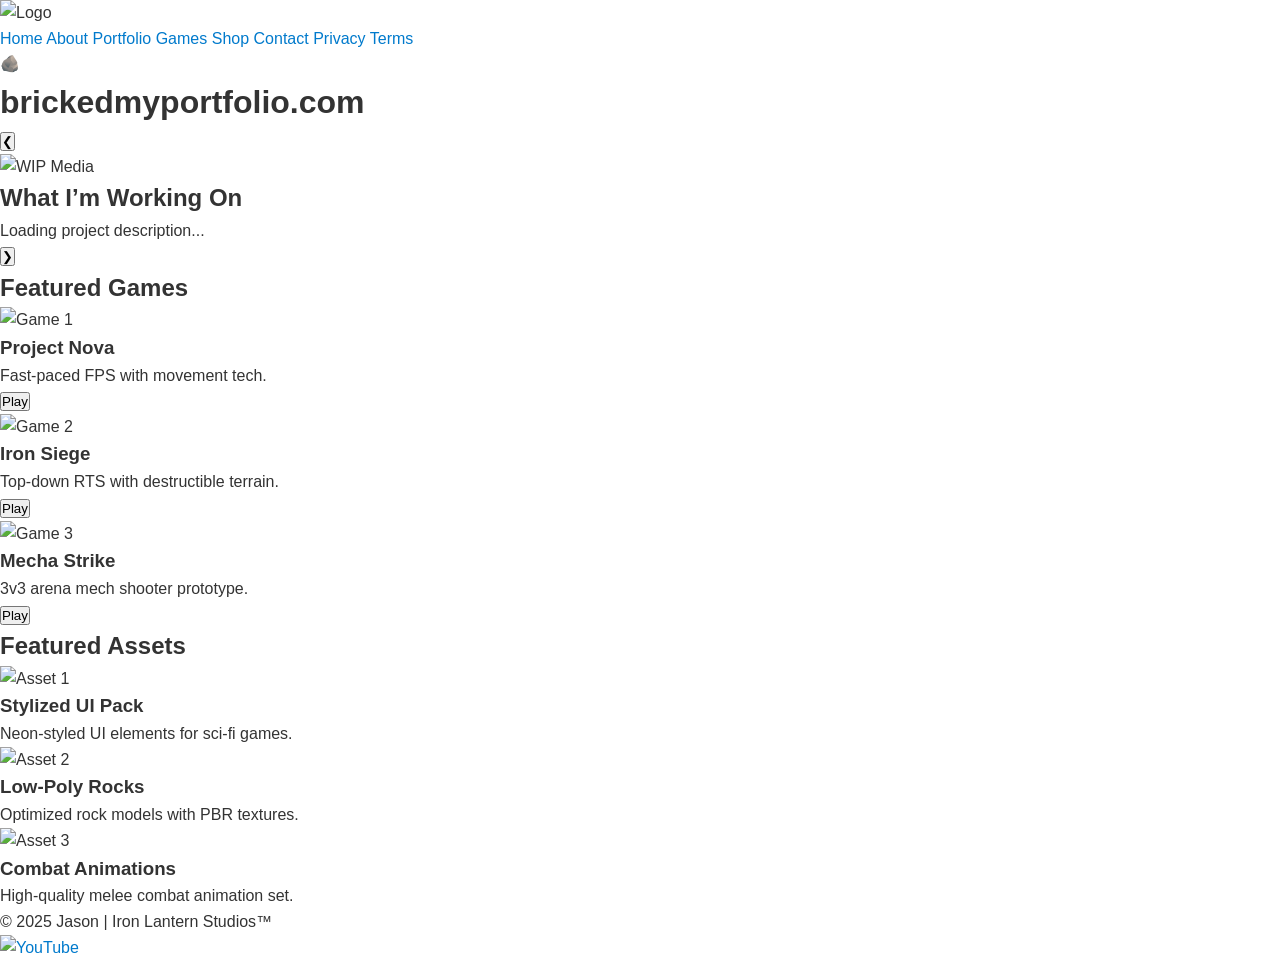
==== commit f4d6e1f0: "Update index.html" ====
--- a/index.html
+++ b/index.html
@@ -2,384 +2,104 @@
 <html lang="en">
 <head>
   <meta charset="UTF-8" />
-  <meta
-    name="viewport"
-    content="width=device-width, initial-scale=1.0"
-  />
-  <title>Iron Lantern Studios | BrickedMyPortfolio.com</title>
-
-  <!-- Primary stylesheet -->
+  <meta name="viewport" content="width=device-width, initial-scale=1.0" />
+  <title>brickedmyportfolio.com</title>
   <link rel="stylesheet" href="style.css" />
-
-  <!-- Favicon -->
-  <link rel="icon" href="media/favicon.ico" />
-
+  <link rel="icon" href="media/favicon.ico" type="image/x-icon" />
 </head>
 <body>
-
-  <!-- ================================================
-       SITE HEADER
-       Contains logo, navigation links, and brick icon
-       ================================================ -->
-  <header class="site-header">
-    <!-- Logo / Home Link -->
-    <a href="index.html" class="logo-link">
-      <img
-        src="media/logo.png"
-        alt="Iron Lantern Studios Logo"
-        class="logo-image"
-      />
-    </a>
-
-    <!-- Main Navigation -->
-    <nav class="nav-main">
-      <ul class="nav-list">
-        <li><a href="about.html">About</a></li>
-        <li><a href="portfolio.html">Portfolio</a></li>
-        <li><a href="games.html">Games</a></li>
-        <li><a href="shop.html">Shop</a></li>
-        <li><a href="contact.html">Contact</a></li>
-      </ul>
-    </nav>
-
-    <!-- Brick break icon -->
-    <div
-      class="brick-icon"
-      title="Break the screen"
-      onclick="crackScreen()"
-    >
-      <img
-        src="media/brick-icon.png"
-        alt="Brick Break Icon"
-        class="brick-image"
-      />
+  <header>
+    <div class="top-bar">
+      <div class="logo">
+        <img src="media/logo.png" alt="Logo" />
+      </div>
+      <nav class="main-nav">
+        <a href="index.html">Home</a>
+        <a href="about.html">About</a>
+        <a href="portfolio.html">Portfolio</a>
+        <a href="games.html">Games</a>
+        <a href="shop.html">Shop</a>
+        <a href="contact.html">Contact</a>
+        <a href="privacy.html">Privacy</a>
+        <a href="terms.html">Terms</a>
+      </nav>
+      <div class="brick-gag" id="brick">🪨</div>
+    </div>
+    <div class="site-title">
+      <h1>brickedmyportfolio.com</h1>
     </div>
   </header>
 
-  <!-- ================================================
-       HERO SECTION / WORK-IN-PROGRESS CAROUSEL
-       Two columns: left = carousel media,
-                    right = project title & description
-       ================================================ -->
-  <section class="hero-wip">
-    <div class="hero-container">
+  <main>
+    <section id="wip-carousel" class="carousel">
+      <div class="carousel-box">
+        <button class="carousel-btn left" onclick="prevSlide()">&#10094;</button>
+        <div class="media-box">
+          <img id="carousel-image" src="media/placeholder1.jpg" alt="WIP Media" />
+          <div class="carousel-dots" id="carousel-dots"></div>
+        </div>
+        <div class="description-box">
+          <h2>What I’m Working On</h2>
+          <p id="carousel-description">Loading project description...</p>
+        </div>
+        <button class="carousel-btn right" onclick="nextSlide()">&#10095;</button>
+      </div>
+    </section>
 
-      <!-- LEFT: Carousel Media, Arrows, Dots -->
-      <div class="carousel-left">
-
-        <!-- Previous arrow -->
-        <button
-          class="carousel-arrow left-arrow"
-          onclick="prevWipSlide()"
-          aria-label="Previous Work-in-Progress"
-        >
-          &#10094;
-        </button>
-
-        <!-- Carousel Slides Wrapper -->
-        <div class="wip-slides">
-
-          <!-- Slide #1 -->
-          <div class="wip-slide active" data-title="AI Pathfinding Demo">
-            <img
-              src="media/wip-pathfinding.jpg"
-              alt="AI Pathfinding Demo Screenshot"
-              class="wip-image"
-            />
-          </div>
-
-          <!-- Slide #2 -->
-          <div class="wip-slide" data-title="Procedural Dungeon Generator">
-            <img
-              src="media/wip-dungeon.jpg"
-              alt="Procedural Dungeon Generator Screenshot"
-              class="wip-image"
-            />
-          </div>
-
-          <!-- Slide #3 -->
-          <div class="wip-slide" data-title="Real-Time Shader Editor">
-            <img
-              src="media/wip-shader.jpg"
-              alt="Real-Time Shader Editor Screenshot"
-              class="wip-image"
-            />
-          </div>
-
-          <!-- Add more WIP slides here as needed -->
-
-        </div> <!-- /.wip-slides -->
-
-        <!-- Next arrow -->
-        <button
-          class="carousel-arrow right-arrow"
-          onclick="nextWipSlide()"
-          aria-label="Next Work-in-Progress"
-        >
-          &#10095;
-        </button>
-
-        <!-- Dots Navigation -->
-        <div class="carousel-dots">
-          <span
-            class="dot active"
-            onclick="goToWipSlide(0)"
-          ></span>
-          <span
-            class="dot"
-            onclick="goToWipSlide(1)"
-          ></span>
-          <span
-            class="dot"
-            onclick="goToWipSlide(2)"
-          ></span>
-          <!-- Add more dots matching slide count -->
+    <section id="featured-games">
+      <h2>Featured Games</h2>
+      <div class="card-grid">
+        <div class="game-card">
+          <img src="media/placeholder2.jpg" alt="Game 1" />
+          <h3>Project Nova</h3>
+          <p>Fast-paced FPS with movement tech.</p>
+          <button class="play-btn">Play</button>
         </div>
-
-      </div> <!-- /.carousel-left -->
-
-      <!-- RIGHT: Title and Description for current WIP slide -->
-      <div class="carousel-right">
-
-        <!-- Project Title -->
-        <h2 class="wip-title">AI Pathfinding Demo</h2>
-
-        <!-- Project Description -->
-        <p class="wip-description">
-          Experimenting with a custom A* algorithm to navigate dynamic
-          obstacle courses in real time. Integrating flow fields and
-          behavior trees for smarter NPC movement.
-        </p>
-
-        <!-- You can add action buttons or links here -->
-        <div class="wip-actions">
-          <a
-            href="wip-details.html"
-            class="btn-primary"
-          >
-            See Details
-          </a>
+        <div class="game-card">
+          <img src="media/placeholder3.jpg" alt="Game 2" />
+          <h3>Iron Siege</h3>
+          <p>Top-down RTS with destructible terrain.</p>
+          <button class="play-btn">Play</button>
         </div>
-
-      </div> <!-- /.carousel-right -->
-
-    </div> <!-- /.hero-container -->
-  </section>
-
-  <!-- Spacer -->
-  <div class="section-spacer"></div>
-
-  <!-- ================================================
-       FEATURED GAMES CAROUSEL
-       Horizontal card carousel with arrows and dots
-       ================================================ -->
-  <section class="games-carousel-section">
-    <h2 class="section-heading">Featured Games</h2>
-    <div class="games-carousel-wrapper">
-
-      <!-- Left arrow -->
-      <button
-        class="carousel-arrow left-arrow games-left-arrow"
-        onclick="prevGameSlide()"
-        aria-label="Previous Game"
-      >
-        &#10094;
-      </button>
-
-      <!-- Game Cards Container -->
-      <div class="game-cards-container">
-
-        <!-- Game Card #1 -->
-        <div class="game-card active">
-          <img
-            src="media/game-voidrunner.jpg"
-            alt="VoidRunner Screenshot"
-            class="game-image"
-          />
-          <div class="game-info">
-            <h3 class="game-title">VoidRunner</h3>
-            <p class="game-description">
-              Fast-paced sci-fi FPS set in deep space. Dodge asteroids,
-              collect power-ups, and survive against waves of drones.
-            </p>
-            <p class="game-tags">Tags: Shooter, Sci-fi, Fast-Paced</p>
-            <div class="game-reviews">★★★★☆</div>
-            <a
-              href="games/voidrunner.html"
-              class="btn-secondary"
-            >
-              Play Now
-            </a>
-          </div>
-        </div>
-
-        <!-- Game Card #2 -->
         <div class="game-card">
-          <img
-            src="media/game-cryptcrawler.jpg"
-            alt="CryptCrawler Screenshot"
-            class="game-image"
-          />
-          <div class="game-info">
-            <h3 class="game-title">CryptCrawler</h3>
-            <p class="game-description">
-              A gothic horror roguelike. Explore procedurally generated
-              crypts, manage your sanity, and unlock hidden treasures.
-            </p>
-            <p class="game-tags">Tags: Roguelike, Horror</p>
-            <div class="game-reviews">★★★★★</div>
-            <a
-              href="games/cryptcrawler.html"
-              class="btn-secondary"
-            >
-              Play Now
-            </a>
-          </div>
-        </div>
-
-        <!-- Game Card #3 -->
-        <div class="game-card">
-          <img
-            src="media/game-ecoquest.jpg"
-            alt="EcoQuest Screenshot"
-            class="game-image"
-          />
-          <div class="game-info">
-            <h3 class="game-title">EcoQuest</h3>
-            <p class="game-description">
-              Educational simulation about ecosystem balance. Plant trees,
-              introduce species, and watch the continent flourish.
-            </p>
-            <p class="game-tags">Tags: Simulation, Educational</p>
-            <div class="game-reviews">★★★☆☆</div>
-            <a
-              href="games/ecoquest.html"
-              class="btn-secondary"
-            >
-              Play Now
-            </a>
-          </div>
-        </div>
-
-        <!-- Add more game cards as needed -->
-
-      </div> <!-- /.game-cards-container -->
-
-      <!-- Right arrow -->
-      <button
-        class="carousel-arrow right-arrow games-right-arrow"
-        onclick="nextGameSlide()"
-        aria-label="Next Game"
-      >
-        &#10095;
-      </button>
-
-      <!-- Dots nav for games -->
-      <div class="carousel-dots games-dots">
-        <span
-          class="dot active"
-          onclick="goToGameSlide(0)"
-        ></span>
-        <span
-          class="dot"
-          onclick="goToGameSlide(1)"
-        ></span>
-        <span
-          class="dot"
-          onclick="goToGameSlide(2)"
-        ></span>
-        <!-- Add more dots matching game card count -->
-      </div>
-
-    </div> <!-- /.games-carousel-wrapper -->
-  </section>
-
-  <!-- Spacer -->
-  <div class="section-spacer"></div>
-
-  <!-- ================================================
-       FEATURED ASSETS PREVIEW
-       Simple grid of featured assets / store items
-       ================================================ -->
-  <section class="assets-preview">
-    <h2 class="section-heading">Featured Assets</h2>
-    <div class="assets-grid">
-
-      <!-- Asset Card #1 -->
-      <div class="asset-card">
-        <img
-          src="media/asset-trees.jpg"
-          alt="Stylized Trees Pack"
-          class="asset-image"
-        />
-        <div class="asset-info">
-          <h4 class="asset-title">Stylized Trees Pack</h4>
-          <p class="asset-tags">Tags: Nature, Stylized</p>
-          <p class="asset-price">$9.99</p>
-          <a
-            href="https://itch.io"
-            class="btn-pink"
-          >
-            Buy Now
-          </a>
+          <img src="media/placeholder4.jpg" alt="Game 3" />
+          <h3>Mecha Strike</h3>
+          <p>3v3 arena mech shooter prototype.</p>
+          <button class="play-btn">Play</button>
         </div>
       </div>
+    </section>
 
-      <!-- Asset Card #2 -->
-      <div class="asset-card">
-        <img
-          src="media/asset-sci-fiprops.jpg"
-          alt="Sci-Fi Props Bundle"
-          class="asset-image"
-        />
-        <div class="asset-info">
-          <h4 class="asset-title">Sci-Fi Props Bundle</h4>
-          <p class="asset-tags">Tags: Sci-Fi, Low Poly</p>
-          <p class="asset-price">$14.99</p>
-          <a
-            href="https://itch.io"
-            class="btn-pink"
-          >
-            Buy Now
-          </a>
+    <section id="featured-assets">
+      <h2>Featured Assets</h2>
+      <div class="card-grid">
+        <div class="asset-card">
+          <img src="media/asset1.jpg" alt="Asset 1" />
+          <h3>Stylized UI Pack</h3>
+          <p>Neon-styled UI elements for sci-fi games.</p>
+        </div>
+        <div class="asset-card">
+          <img src="media/asset2.jpg" alt="Asset 2" />
+          <h3>Low-Poly Rocks</h3>
+          <p>Optimized rock models with PBR textures.</p>
+        </div>
+        <div class="asset-card">
+          <img src="media/asset3.jpg" alt="Asset 3" />
+          <h3>Combat Animations</h3>
+          <p>High-quality melee combat animation set.</p>
         </div>
       </div>
+    </section>
+  </main>
 
-      <!-- Add more asset cards here -->
-
-    </div> <!-- /.assets-grid -->
-  </section>
-
-  <!-- Spacer -->
-  <div class="section-spacer"></div>
-
-  <!-- ================================================
-       SITE FOOTER
-       Contains copyright, email, privacy & terms
-       ================================================ -->
-  <footer class="site-footer">
-    <p class="footer-text">
-      © 2025 BrickedMyPortfolio.com | Iron Lantern Studios™ LLC. All rights reserved.
-    </p>
-    <p class="footer-contact">
-      <a
-        href="mailto:Jason.harvey@brickedmyportfolio.com"
-        class="footer-email"
-      >
-        Jason.harvey@brickedmyportfolio.com
-      </a>
-    </p>
-    <p class="footer-legal">
-      <a href="privacy.html" class="footer-link">Privacy Policy</a> |
-      <a href="terms.html" class="footer-link">Terms of Use</a>
-    </p>
+  <footer>
+    <p>&copy; 2025 Jason | Iron Lantern Studios™</p>
+    <div class="socials">
+      <a href="#"><img src="media/youtube-icon.png" alt="YouTube" /></a>
+      <!-- Add more social links -->
+    </div>
   </footer>
 
-  <!-- ================================================
-       MAIN JAVASCRIPT FILE
-       Carousel logic, event handlers, utilities
-       ================================================ -->
   <script src="main.js"></script>
-
 </body>
 </html>
--- a/style.css
+++ b/style.css
@@ -1,561 +1,195 @@
-/* ==========================================================================
-   VARIABLES & GLOBAL THEME
-   ========================================================================== */
-:root {
-  --bg-color: #0f0f0f;
-  --text-color: #eee;
-  --subtext-color: #ccc;
-  --accent-color: #ff33aa;
-  --accent-hover: #cc0077;
-  --card-bg: #1a1a1a;
-  --border-radius: 8px;
-  --font-family: "Courier New", Courier, monospace;
-  --font-weight: 700;
+/* Reset and Base Styles */
+*,
+*::before,
+*::after {
+  margin: 0;
+  padding: 0;
+  box-sizing: border-box;
 }
 
 html {
-  font-size: 18px; /* 1rem = 18px */
+  font-size: 16px;
   scroll-behavior: smooth;
 }
 
 body {
-  margin: 0;
-  padding: 0;
-  background: var(--bg-color);
-  color: var(--text-color);
-  font-family: var(--font-family);
-  font-weight: var(--font-weight);
+  font-family: "Segoe UI", Arial, sans-serif;
   line-height: 1.6;
-  text-align: center;
-  overflow-x: hidden;
-  display: flex;
-  flex-direction: column;
-  min-height: 100vh;
+  color: #333;
+  background-color: #fff;
 }
 
-/* ==========================================================================
-   RESET & BOX-SIZING
-   ========================================================================== */
-*,
-*::before,
-*::after {
-  box-sizing: border-box;
+a {
+  color: #007acc;
+  text-decoration: none;
 }
 
-/* ==========================================================================
-   UTILITY CLASSES
-   ========================================================================== */
-.light-text {
-  font-weight: 400;
-  color: var(--subtext-color);
+a:hover {
+  text-decoration: underline;
 }
 
-.small-text {
-  font-size: 0.9rem;
+/* Site Header */
+.site-header {
+  background-color: #111;
+  color: #fff;
+  padding: 1rem 2rem;
 }
 
-.italic-text {
-  font-style: italic;
+.header-inner {
+  max-width: 1200px;
+  margin: 0 auto;
+  display: flex;
+  align-items: center;
+  justify-content: space-between;
 }
 
-/* ==========================================================================
-   HEADER & NAVIGATION
-   ========================================================================== */
-header {
-  position: relative;
-  padding: 1rem;
-  background: var(--bg-color);
-  display: flex;
-  justify-content: center;
-  align-items: center;
-  z-index: 10;
+.logo-link {
+  display: inline-block;
 }
 
-.logo-circle {
-  position: absolute;
-  top: 1rem;
-  left: 1rem;
-  width: 50px;
+.logo-image {
   height: 50px;
-  border-radius: 50%;
-  overflow: hidden;
+  width: auto;
 }
 
-.logo-circle img {
-  width: 100%;
-  height: 100%;
-  object-fit: cover;
+/* Main Navigation */
+.nav-main .nav-list {
+  list-style: none;
+  display: flex;
+  gap: 1.5rem;
 }
 
-.nav-center {
-  display: flex;
-  gap: 1rem;
+.nav-list li a {
+  color: #fff;
+  font-weight: 500;
+  padding: 0.5rem;
+  transition: color 0.3s ease;
 }
 
-.nav-center a {
-  background: var(--accent-color);
-  color: #fff;
-  padding: 0.5rem 1rem;
-  border-radius: var(--border-radius);
-  text-transform: uppercase;
-  font-weight: var(--font-weight);
-  text-decoration: none;
-  transition: background 0.2s;
-}
-
-.nav-center a:hover {
-  background: var(--accent-hover);
+.nav-list li a:hover,
+.nav-list li a.active {
+  color: #f90;
 }
 
 /* Brick Icon */
 .brick-icon {
-  position: absolute;
-  top: 1rem;
-  right: 1rem;
-  width: 40px;
-  height: 40px;
   cursor: pointer;
-}
-
-.brick-icon img {
-  width: 100%;
-  height: 100%;
+  margin-left: 1rem;
   transition: transform 0.2s ease;
 }
 
-.brick-icon:hover img {
+.brick-icon:hover {
   transform: scale(1.1);
 }
 
-/* ==========================================================================
-   SITE TITLES & BUTTONS
-   ========================================================================== */
-.site-title {
-  font-size: 2.5rem;
-  margin: 1rem 0;
+.brick-image {
+  height: 30px;
+  width: auto;
 }
 
-.center-button {
-  margin: 1rem 0 2rem;
+/* Hero Section */
+.page-hero {
+  padding: 4rem 2rem;
+  text-align: center;
+  color: #fff;
 }
 
-.btn-pink {
-  background: var(--accent-color);
-  color: #fff;
-  border: none;
-  padding: 0.75rem 1.5rem;
-  border-radius: var(--border-radius);
-  font-size: 1rem;
-  text-transform: uppercase;
-  cursor: pointer;
-  transition: background 0.2s;
+.terms-hero {
+  background-color: #222;
+  background-image: url("media/terms-hero.jpg");
+  background-size: cover;
+  background-position: center;
+  background-blend-mode: multiply;
 }
 
-.btn-pink:hover {
-  background: var(--accent-hover);
-}
-
-/* ==========================================================================
-   SECTION WRAPPERS
-   ========================================================================== */
-section {
-  width: 90%;
-  max-width: 1000px;
-  margin: 2rem auto;
-}
-
-/* ==========================================================================
-   INDEX CAROUSEL (DOT NAV)
-   ========================================================================== */
-#carousel {
-  width: 100%;
-}
-
-.carousel-box {
-  position: relative;
+.hero-content {
+  max-width: 800px;
   margin: 0 auto;
 }
 
-.carousel-media {
-  position: relative;
+.section-heading {
+  font-size: 2.5rem;
+  margin-bottom: 1rem;
 }
 
-.carousel-media img {
-  width: 100%;
-  border-radius: var(--border-radius);
+.section-subtitle {
+  font-size: 1.2rem;
+  opacity: 0.85;
 }
 
-.carousel-arrow {
-  position: absolute;
-  top: 50%;
-  transform: translateY(-50%);
-  color: var(--accent-color);
-  font-size: 2rem;
-  cursor: pointer;
-  user-select: none;
+/* Main Terms Content */
+.terms-content {
+  max-width: 800px;
+  margin: 2rem auto;
+  padding: 0 1rem;
 }
 
-.carousel-arrow.left {
-  left: 10px;
+.terms-section {
+  margin-bottom: 2rem;
 }
 
-.carousel-arrow.right {
-  right: 10px;
+.terms-policy p {
+  margin-bottom: 1rem;
+  text-align: justify;
 }
 
-.carousel-dots {
-  display: flex;
-  justify-content: center;
-  margin-top: 0.75rem;
+.terms-policy h2 {
+  font-size: 1.5rem;
+  margin: 1.5rem 0 0.75rem;
 }
 
-.dot {
-  width: 12px;
-  height: 12px;
-  background: #444;
-  border-radius: 50%;
-  margin: 0 5px;
-  cursor: pointer;
-  transition: background 0.3s;
+.terms-policy ul {
+  list-style: disc inside;
+  margin-left: 1rem;
 }
 
-.dot.active {
-  background: var(--accent-color);
+.terms-policy li {
+  margin-bottom: 0.5rem;
 }
 
-/* ==========================================================================
-   FEATURED GAMES & ASSETS CARDS
-   ========================================================================== */
-.preview-card {
-  position: relative;
-  background: var(--card-bg);
-  border-radius: var(--border-radius);
-  overflow: hidden;
-  margin: 1rem auto;
-  max-width: 600px;
-  transition: transform 0.3s ease;
-  cursor: pointer;
+/* Site Footer */
+.site-footer {
+  background-color: #111;
+  color: #ccc;
+  padding: 2rem 1rem;
 }
 
-.preview-card img {
-  width: 100%;
-  display: block;
+.footer-widgets {
+  display: flex;
+  flex-wrap: wrap;
+  justify-content: space-between;
+  max-width: 1200px;
+  margin: 0 auto 1rem;
+  gap: 2rem;
 }
 
-.preview-card:hover {
-  transform: scale(1.02);
+.footer-about,
+.footer-legal {
+  flex: 1 1 200px;
 }
 
-.hover-box {
-  display: none;
-  position: absolute;
-  top: 0;
-  left: 100%;
-  background: var(--card-bg);
-  padding: 1rem;
-  border: 1px solid #444;
-  width: 240px;
-  z-index: 5;
+.footer-about h3 {
+  font-size: 1.2rem;
+  margin-bottom: 0.5rem;
+  color: #fff;
 }
 
-.preview-card:hover .hover-box {
-  display: block;
+.footer-about p,
+.footer-legal p {
+  margin-bottom: 0.5rem;
+  line-height: 1.4;
 }
 
-/* ==========================================================================
-   PORTFOLIO GRID
-   ========================================================================== */
-.portfolio-grid {
-  display: flex;
-  flex-wrap: wrap;
-  gap: 2rem;
-  justify-content: center;
+.footer-link {
+  color: #ccc;
+  transition: color 0.3s ease;
 }
 
-.portfolio-grid .preview-card {
-  flex: 0 0 calc(33% - 2rem);
-  max-width: calc(33% - 2rem);
+.footer-link:hover {
+  color: #fff;
 }
 
-@media (max-width: 768px) {
-  .portfolio-grid .preview-card {
-    flex: 0 0 90%;
-    max-width: 90%;
-  }
-}
-
-/* ==========================================================================
-   GAMES CAROUSEL (SLIDING CARDS)
-   ========================================================================== */
-.games-carousel {
-  position: relative;
-  overflow: hidden;
-  margin: 2rem auto;
-}
-
-.carousel-track {
-  display: flex;
-  transition: transform 0.5s ease-in-out;
-}
-
-.slide {
-  flex: 0 0 280px;
-  margin: 0 10px;
-  position: relative;
-  transition: transform 0.3s ease;
-}
-
-.slide img {
-  width: 100%;
-  border-radius: var(--border-radius);
-}
-
-.carousel-button {
-  position: absolute;
-  top: 50%;
-  transform: translateY(-50%);
-  background: none;
-  border: none;
-  font-size: 2rem;
-  color: var(--accent-color);
-  cursor: pointer;
-  user-select: none;
-}
-
-.carousel-button.prev {
-  left: 0;
-}
-
-.carousel-button.next {
-  right: 0;
-}
-
-.slide.active {
-  transform: scale(1.05);
-}
-
-.details {
-  display: none;
-  position: absolute;
-  bottom: -1px;
-  left: 0;
-  width: 100%;
-  background: var(--card-bg);
-  color: var(--subtext-color);
-  padding: 1rem;
-  border-radius: 0 0 var(--border-radius) var(--border-radius);
-  text-align: left;
-}
-
-.slide.expanded {
-  transform: scale(1.2);
-  z-index: 100;
-}
-
-.slide.expanded .details {
-  display: block;
-}
-
-.more-info {
-  display: inline-block;
-  margin-top: 0.5rem;
-  background: var(--accent-color);
-  color: #fff;
-  padding: 0.3rem 0.8rem;
-  border-radius: 5px;
-  text-decoration: none;
+.footer-copy {
+  text-align: center;
   font-size: 0.9rem;
 }
-
-/* ==========================================================================
-   SHOP GRID & CARDS
-   ========================================================================== */
-.shop-grid {
-  display: flex;
-  flex-wrap: wrap;
-  gap: 2rem;
-  justify-content: center;
-}
-
-.shop-card {
-  position: relative;
-  background: var(--card-bg);
-  border-radius: var(--border-radius);
-  overflow: hidden;
-  flex: 0 0 calc(25% - 2rem);
-  max-width: calc(25% - 2rem);
-  transition: transform 0.3s ease;
-  cursor: pointer;
-}
-
-.shop-card img {
-  width: 100%;
-  display: block;
-}
-
-.shop-card:hover {
-  transform: scale(1.02);
-}
-
-.shop-card .hover-box {
-  top: 0;
-  left: 100%;
-}
-
-/* ==========================================================================
-   CONTACT FORM
-   ========================================================================== */
-.contact-section {
-  display: flex;
-  justify-content: center;
-}
-
-.contact-form {
-  background: var(--card-bg);
-  padding: 2rem;
-  border-radius: var(--border-radius);
-  width: 90%;
-  max-width: 600px;
-  display: flex;
-  flex-direction: column;
-  gap: 1rem;
-}
-
-.contact-form input,
-.contact-form textarea {
-  width: 100%;
-  padding: 0.75rem;
-  border: 1px solid #444;
-  border-radius: 4px;
-  background: #111;
-  color: var(--text-color);
-  font-family: var(--font-family);
-}
-
-.contact-form input:focus,
-.contact-form textarea:focus {
-  outline: none;
-  border-color: var(--accent-color);
-}
-
-/* ==========================================================================
-   PRIVACY & TERMS PAGES
-   ========================================================================== */
-.privacy-section,
-.terms-section {
-  width: 90%;
-  max-width: 800px;
-  margin: 2rem auto;
-}
-
-.privacy-policy,
-.terms-content {
-  background: var(--card-bg);
-  padding: 2rem;
-  border-radius: var(--border-radius);
-  color: var(--subtext-color);
-  text-align: left;
-}
-
-.privacy-policy h2,
-.terms-content h2 {
-  color: var(--accent-color);
-  margin-top: 1.5rem;
-}
-
-/* ==========================================================================
-   SCREEN CRACK EFFECT
-   ========================================================================== */
-.screen-crack {
-  position: fixed;
-  top: 0;
-  left: 0;
-  width: 100%;
-  height: 100%;
-  background: url('media/crack.png') center/contain no-repeat;
-  pointer-events: none;
-  z-index: 9999;
-  animation: shake 0.3s ease-in-out;
-}
-
-@keyframes shake {
-  0% { transform: translate(0, 0); }
-  25% { transform: translate(-4px, 3px); }
-  50% { transform: translate(4px, -3px); }
-  75% { transform: translate(-3px, 2px); }
-  100% { transform: translate(0, 0); }
-}
-
-/* ==========================================================================
-   CARD MODAL OVERLAY
-   ========================================================================== */
-.card-modal-overlay {
-  position: fixed;
-  top: 0;
-  left: 0;
-  width: 100%;
-  height: 100%;
-  background: rgba(0,0,0,0.85);
-  display: flex;
-  justify-content: center;
-  align-items: center;
-  z-index: 10000;
-}
-
-.card-modal-content {
-  background: var(--card-bg);
-  padding: 2rem;
-  border-radius: var(--border-radius);
-  max-width: 90%;
-  max-height: 90%;
-  overflow: auto;
-  position: relative;
-  text-align: left;
-}
-
-.modal-close {
-  position: absolute;
-  top: 10px;
-  right: 10px;
-  font-size: 2rem;
-  color: var(--text-color);
-  cursor: pointer;
-}
-
-/* ==========================================================================
-   RESPONSIVE BREAKPOINTS
-   ========================================================================== */
-@media (max-width: 1024px) {
-  .shop-card, .portfolio-grid .preview-card {
-    flex: 0 0 calc(50% - 2rem);
-    max-width: calc(50% - 2rem);
-  }
-}
-
-@media (max-width: 768px) {
-  .nav-center { flex-wrap: wrap; }
-
-  .slide {
-    flex: 0 0 70%;
-  }
-
-  .shop-card, .portfolio-grid .preview-card {
-    flex: 0 0 90%;
-    max-width: 90%;
-  }
-}
-
-@media (max-width: 480px) {
-  html {
-    font-size: 16px;
-  }
-  .carousel-arrow {
-    font-size: 1.5rem;
-  }
-  .carousel-button {
-    font-size: 1.5rem;
-  }
-  .site-title {
-    font-size: 2rem;
-  }
-}
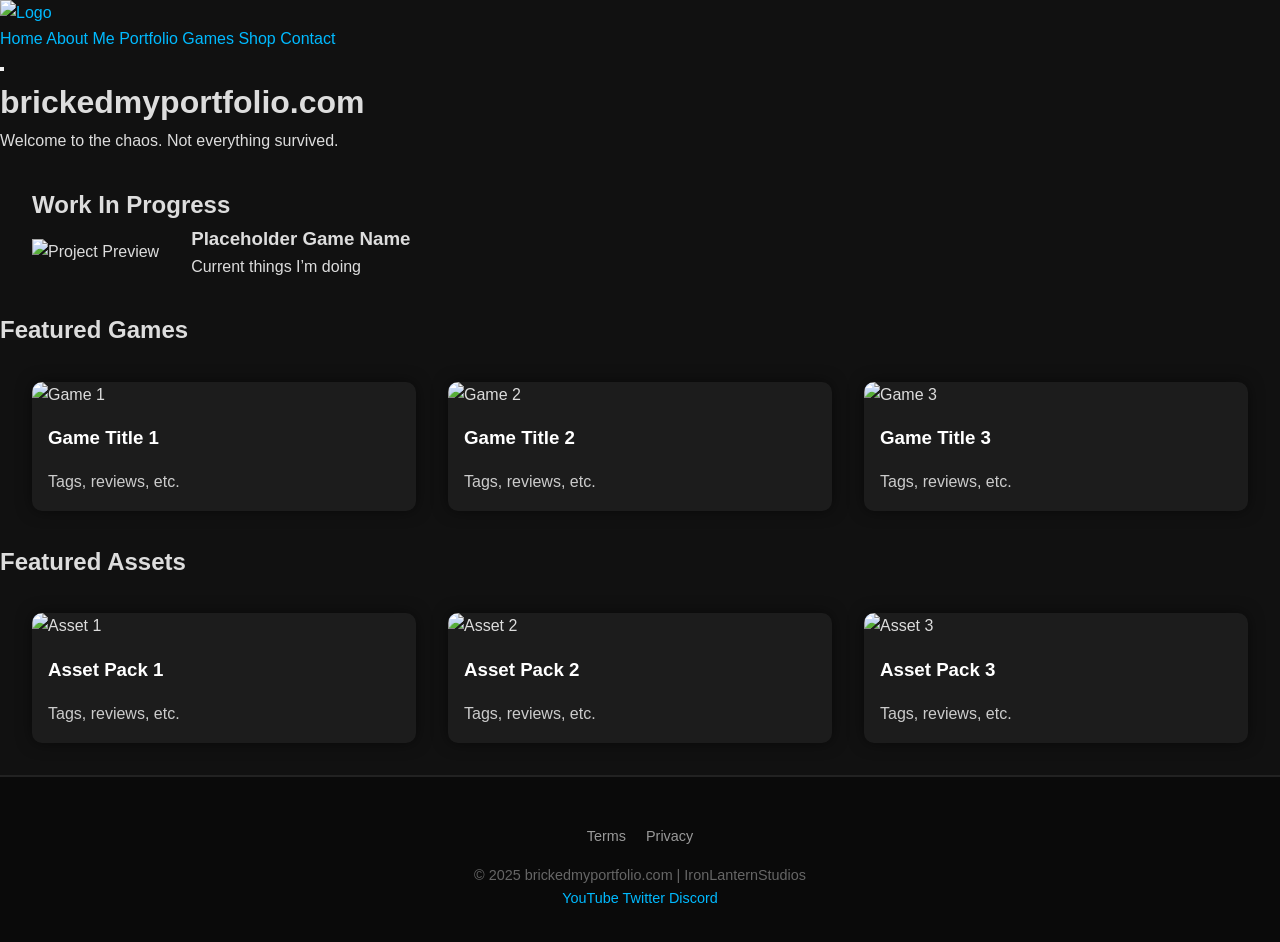
==== commit d43b45d9: "Update index.html" ====
--- a/index.html
+++ b/index.html
@@ -2,104 +2,127 @@
 <html lang="en">
 <head>
   <meta charset="UTF-8" />
-  <meta name="viewport" content="width=device-width, initial-scale=1.0" />
+  <meta name="viewport" content="width=device-width, initial-scale=1" />
   <title>brickedmyportfolio.com</title>
   <link rel="stylesheet" href="style.css" />
-  <link rel="icon" href="media/favicon.ico" type="image/x-icon" />
 </head>
 <body>
+  <!-- Header -->
   <header>
-    <div class="top-bar">
-      <div class="logo">
+    <div class="header-left">
+      <a href="index.html" class="logo-circle" aria-label="Home">
         <img src="media/logo.png" alt="Logo" />
-      </div>
-      <nav class="main-nav">
-        <a href="index.html">Home</a>
-        <a href="about.html">About</a>
-        <a href="portfolio.html">Portfolio</a>
-        <a href="games.html">Games</a>
-        <a href="shop.html">Shop</a>
-        <a href="contact.html">Contact</a>
-        <a href="privacy.html">Privacy</a>
-        <a href="terms.html">Terms</a>
-      </nav>
-      <div class="brick-gag" id="brick">🪨</div>
+      </a>
     </div>
-    <div class="site-title">
-      <h1>brickedmyportfolio.com</h1>
+
+    <nav class="nav-center">
+      <a href="index.html" class="active">Home</a>
+      <a href="about.html">About Me</a>
+      <a href="portfolio.html">Portfolio</a>
+      <a href="games.html">Games</a>
+      <a href="shop.html">Shop</a>
+      <a href="contact.html">Contact</a>
+    </nav>
+
+    <div class="header-right">
+      <button id="brick-icon" aria-label="Break screen"></button>
     </div>
   </header>
 
-  <main>
-    <section id="wip-carousel" class="carousel">
-      <div class="carousel-box">
-        <button class="carousel-btn left" onclick="prevSlide()">&#10094;</button>
-        <div class="media-box">
-          <img id="carousel-image" src="media/placeholder1.jpg" alt="WIP Media" />
-          <div class="carousel-dots" id="carousel-dots"></div>
-        </div>
-        <div class="description-box">
-          <h2>What I’m Working On</h2>
-          <p id="carousel-description">Loading project description...</p>
-        </div>
-        <button class="carousel-btn right" onclick="nextSlide()">&#10095;</button>
+  <!-- Homepage Title -->
+  <h1 class="site-title">brickedmyportfolio.com</h1>
+  <p class="site-subtitle">Welcome to the chaos. Not everything survived.</p>
+
+  <!-- Carousel Section -->
+  <section class="carousel-container">
+    <h2 class="section-title">Work In Progress</h2>
+    <div class="carousel">
+      <div class="carousel-media">
+        <img src="media/carousel1.png" alt="Project Preview" />
       </div>
-    </section>
+      <div class="carousel-description">
+        <h3>Placeholder Game Name</h3>
+        <p>Current things I’m doing</p>
+      </div>
+    </div>
+    <div class="carousel-dots">
+      <span class="dot active"></span>
+      <span class="dot"></span>
+      <span class="dot"></span>
+    </div>
+  </section>
 
-    <section id="featured-games">
-      <h2>Featured Games</h2>
-      <div class="card-grid">
-        <div class="game-card">
-          <img src="media/placeholder2.jpg" alt="Game 1" />
-          <h3>Project Nova</h3>
-          <p>Fast-paced FPS with movement tech.</p>
-          <button class="play-btn">Play</button>
-        </div>
-        <div class="game-card">
-          <img src="media/placeholder3.jpg" alt="Game 2" />
-          <h3>Iron Siege</h3>
-          <p>Top-down RTS with destructible terrain.</p>
-          <button class="play-btn">Play</button>
-        </div>
-        <div class="game-card">
-          <img src="media/placeholder4.jpg" alt="Game 3" />
-          <h3>Mecha Strike</h3>
-          <p>3v3 arena mech shooter prototype.</p>
-          <button class="play-btn">Play</button>
+  <!-- Featured Games -->
+  <section class="featured-games">
+    <h2 class="section-title">Featured Games</h2>
+    <div class="card-grid">
+      <div class="game-card">
+        <img src="media/game1.png" alt="Game 1" />
+        <div class="card-info">
+          <h3>Game Title 1</h3>
+          <p>Tags, reviews, etc.</p>
         </div>
       </div>
-    </section>
-
-    <section id="featured-assets">
-      <h2>Featured Assets</h2>
-      <div class="card-grid">
-        <div class="asset-card">
-          <img src="media/asset1.jpg" alt="Asset 1" />
-          <h3>Stylized UI Pack</h3>
-          <p>Neon-styled UI elements for sci-fi games.</p>
-        </div>
-        <div class="asset-card">
-          <img src="media/asset2.jpg" alt="Asset 2" />
-          <h3>Low-Poly Rocks</h3>
-          <p>Optimized rock models with PBR textures.</p>
-        </div>
-        <div class="asset-card">
-          <img src="media/asset3.jpg" alt="Asset 3" />
-          <h3>Combat Animations</h3>
-          <p>High-quality melee combat animation set.</p>
+      <div class="game-card">
+        <img src="media/game2.png" alt="Game 2" />
+        <div class="card-info">
+          <h3>Game Title 2</h3>
+          <p>Tags, reviews, etc.</p>
         </div>
       </div>
-    </section>
-  </main>
+      <div class="game-card">
+        <img src="media/game3.png" alt="Game 3" />
+        <div class="card-info">
+          <h3>Game Title 3</h3>
+          <p>Tags, reviews, etc.</p>
+        </div>
+      </div>
+    </div>
+  </section>
 
+  <!-- Featured Assets -->
+  <section class="featured-assets">
+    <h2 class="section-title">Featured Assets</h2>
+    <div class="card-grid">
+      <div class="asset-card">
+        <img src="media/asset1.png" alt="Asset 1" />
+        <div class="card-info">
+          <h3>Asset Pack 1</h3>
+          <p>Tags, reviews, etc.</p>
+        </div>
+      </div>
+      <div class="asset-card">
+        <img src="media/asset2.png" alt="Asset 2" />
+        <div class="card-info">
+          <h3>Asset Pack 2</h3>
+          <p>Tags, reviews, etc.</p>
+        </div>
+      </div>
+      <div class="asset-card">
+        <img src="media/asset3.png" alt="Asset 3" />
+        <div class="card-info">
+          <h3>Asset Pack 3</h3>
+          <p>Tags, reviews, etc.</p>
+        </div>
+      </div>
+    </div>
+  </section>
+
+  <!-- Footer -->
   <footer>
-    <p>&copy; 2025 Jason | Iron Lantern Studios™</p>
-    <div class="socials">
-      <a href="#"><img src="media/youtube-icon.png" alt="YouTube" /></a>
-      <!-- Add more social links -->
+    <nav class="footer-links">
+      <a href="terms.html">Terms</a>
+      <a href="privacy.html">Privacy</a>
+    </nav>
+    <p class="copyright">© 2025 brickedmyportfolio.com | IronLanternStudios</p>
+    <div class="footer-socials">
+      <a href="#">YouTube</a>
+      <a href="#">Twitter</a>
+      <a href="#">Discord</a>
     </div>
   </footer>
 
+  <!-- Overlay message (from brick icon) handled in JS -->
   <script src="main.js"></script>
 </body>
 </html>
--- a/style.css
+++ b/style.css
@@ -1,195 +1,202 @@
-/* Reset and Base Styles */
-*,
-*::before,
-*::after {
+/* style.css */
+
+/* Reset & Basics */
+* {
   margin: 0;
   padding: 0;
   box-sizing: border-box;
 }
 
-html {
-  font-size: 16px;
-  scroll-behavior: smooth;
-}
-
 body {
-  font-family: "Segoe UI", Arial, sans-serif;
+  font-family: 'Segoe UI', sans-serif;
   line-height: 1.6;
-  color: #333;
-  background-color: #fff;
+  background-color: #111;
+  color: #ddd;
+  overflow-x: hidden;
+}
+
+img {
+  max-width: 100%;
+  display: block;
 }
 
 a {
-  color: #007acc;
+  color: #00baff;
   text-decoration: none;
+  transition: 0.3s;
 }
 
 a:hover {
-  text-decoration: underline;
-}
-
-/* Site Header */
-.site-header {
-  background-color: #111;
+  color: #ff0055;
+}
+
+/* Top Navigation */
+.top-bar {
+  display: flex;
+  justify-content: space-between;
+  align-items: center;
+  padding: 1rem 2rem;
+  background-color: #1a1a1a;
+  border-bottom: 2px solid #333;
+}
+
+.logo img {
+  height: 50px;
+}
+
+.main-nav a {
+  margin-left: 1.5rem;
+  font-weight: bold;
+}
+
+.main-nav .active {
+  color: #00ffcc;
+}
+
+/* Hero Section */
+.hero {
+  text-align: center;
+  padding: 5rem 1rem;
+  background: linear-gradient(to bottom, #222, #111);
+}
+
+.hero h1 {
+  font-size: 3rem;
+  margin-bottom: 1rem;
+}
+
+.hero p {
+  font-size: 1.2rem;
+  color: #aaa;
+}
+
+/* Cards */
+.card-grid {
+  display: grid;
+  grid-template-columns: repeat(auto-fit, minmax(300px, 1fr));
+  gap: 2rem;
+  padding: 2rem;
+}
+
+.game-card, .asset-card, .project-card {
+  background-color: #1c1c1c;
+  border-radius: 10px;
+  box-shadow: 0 0 15px rgba(0, 0, 0, 0.5);
+  overflow: hidden;
+  transition: transform 0.3s;
+}
+
+.game-card:hover, .asset-card:hover, .project-card:hover {
+  transform: scale(1.03);
+}
+
+.game-card h3, .asset-card h3, .project-card h3 {
+  padding: 1rem;
   color: #fff;
-  padding: 1rem 2rem;
-}
-
-.header-inner {
-  max-width: 1200px;
-  margin: 0 auto;
-  display: flex;
-  align-items: center;
-  justify-content: space-between;
-}
-
-.logo-link {
-  display: inline-block;
-}
-
-.logo-image {
-  height: 50px;
-  width: auto;
-}
-
-/* Main Navigation */
-.nav-main .nav-list {
-  list-style: none;
-  display: flex;
-  gap: 1.5rem;
-}
-
-.nav-list li a {
-  color: #fff;
-  font-weight: 500;
-  padding: 0.5rem;
-  transition: color 0.3s ease;
-}
-
-.nav-list li a:hover,
-.nav-list li a.active {
-  color: #f90;
-}
-
-/* Brick Icon */
-.brick-icon {
+}
+
+.game-card p, .asset-card p, .project-card p {
+  padding: 0 1rem 1rem;
+  color: #ccc;
+}
+
+.play-btn, .buy-btn {
+  display: block;
+  margin: 1rem auto;
+  padding: 0.75rem 1.5rem;
+  background-color: #00baff;
+  border: none;
+  color: #000;
+  font-weight: bold;
+  border-radius: 5px;
   cursor: pointer;
-  margin-left: 1rem;
-  transition: transform 0.2s ease;
-}
-
-.brick-icon:hover {
-  transform: scale(1.1);
-}
-
-.brick-image {
-  height: 30px;
-  width: auto;
-}
-
-/* Hero Section */
-.page-hero {
-  padding: 4rem 2rem;
+  transition: 0.3s;
+}
+
+.play-btn:hover, .buy-btn:hover {
+  background-color: #ff0055;
+}
+
+/* Footer */
+footer {
+  background-color: #0a0a0a;
+  padding: 2rem;
+  color: #666;
   text-align: center;
-  color: #fff;
-}
-
-.terms-hero {
-  background-color: #222;
-  background-image: url("media/terms-hero.jpg");
-  background-size: cover;
-  background-position: center;
-  background-blend-mode: multiply;
-}
-
-.hero-content {
-  max-width: 800px;
-  margin: 0 auto;
-}
-
-.section-heading {
-  font-size: 2.5rem;
-  margin-bottom: 1rem;
-}
-
-.section-subtitle {
-  font-size: 1.2rem;
-  opacity: 0.85;
-}
-
-/* Main Terms Content */
-.terms-content {
-  max-width: 800px;
-  margin: 2rem auto;
-  padding: 0 1rem;
-}
-
-.terms-section {
-  margin-bottom: 2rem;
-}
-
-.terms-policy p {
-  margin-bottom: 1rem;
-  text-align: justify;
-}
-
-.terms-policy h2 {
-  font-size: 1.5rem;
-  margin: 1.5rem 0 0.75rem;
-}
-
-.terms-policy ul {
-  list-style: disc inside;
-  margin-left: 1rem;
-}
-
-.terms-policy li {
-  margin-bottom: 0.5rem;
-}
-
-/* Site Footer */
-.site-footer {
-  background-color: #111;
-  color: #ccc;
-  padding: 2rem 1rem;
+  font-size: 0.9rem;
+  border-top: 2px solid #222;
 }
 
 .footer-widgets {
   display: flex;
   flex-wrap: wrap;
   justify-content: space-between;
-  max-width: 1200px;
-  margin: 0 auto 1rem;
+  margin-bottom: 1rem;
+}
+
+.about-widget, .footer-links {
+  flex: 1;
+  padding: 1rem;
+  min-width: 200px;
+}
+
+.footer-links a {
+  display: inline-block;
+  margin: 0 0.5rem;
+  color: #999;
+}
+
+.footer-links a:hover {
+  color: #fff;
+}
+
+/* Brick Gag */
+.brick-gag {
+  font-size: 1.5rem;
+  cursor: pointer;
+}
+
+/* Carousel */
+.carousel-container {
+  position: relative;
+  overflow: hidden;
+  padding: 2rem;
+}
+
+.carousel {
+  display: flex;
+  align-items: center;
   gap: 2rem;
 }
 
-.footer-about,
-.footer-legal {
-  flex: 1 1 200px;
-}
-
-.footer-about h3 {
-  font-size: 1.2rem;
-  margin-bottom: 0.5rem;
+.carousel-slides {
+  display: flex;
+  transition: transform 0.5s ease;
+}
+
+.slide {
+  min-width: 300px;
+  background: #1b1b1b;
+  border-radius: 10px;
+  padding: 1rem;
+  box-shadow: 0 0 10px #000;
+  text-align: center;
+}
+
+.carousel-btn {
+  background: none;
+  border: none;
+  font-size: 2rem;
   color: #fff;
-}
-
-.footer-about p,
-.footer-legal p {
-  margin-bottom: 0.5rem;
-  line-height: 1.4;
-}
-
-.footer-link {
-  color: #ccc;
-  transition: color 0.3s ease;
-}
-
-.footer-link:hover {
-  color: #fff;
-}
-
-.footer-copy {
-  text-align: center;
-  font-size: 0.9rem;
-}
+  cursor: pointer;
+}
+
+@media (max-width: 768px) {
+  .main-nav a {
+    margin-left: 0.5rem;
+    font-size: 0.9rem;
+  }
+  .hero h1 {
+    font-size: 2rem;
+  }
+}
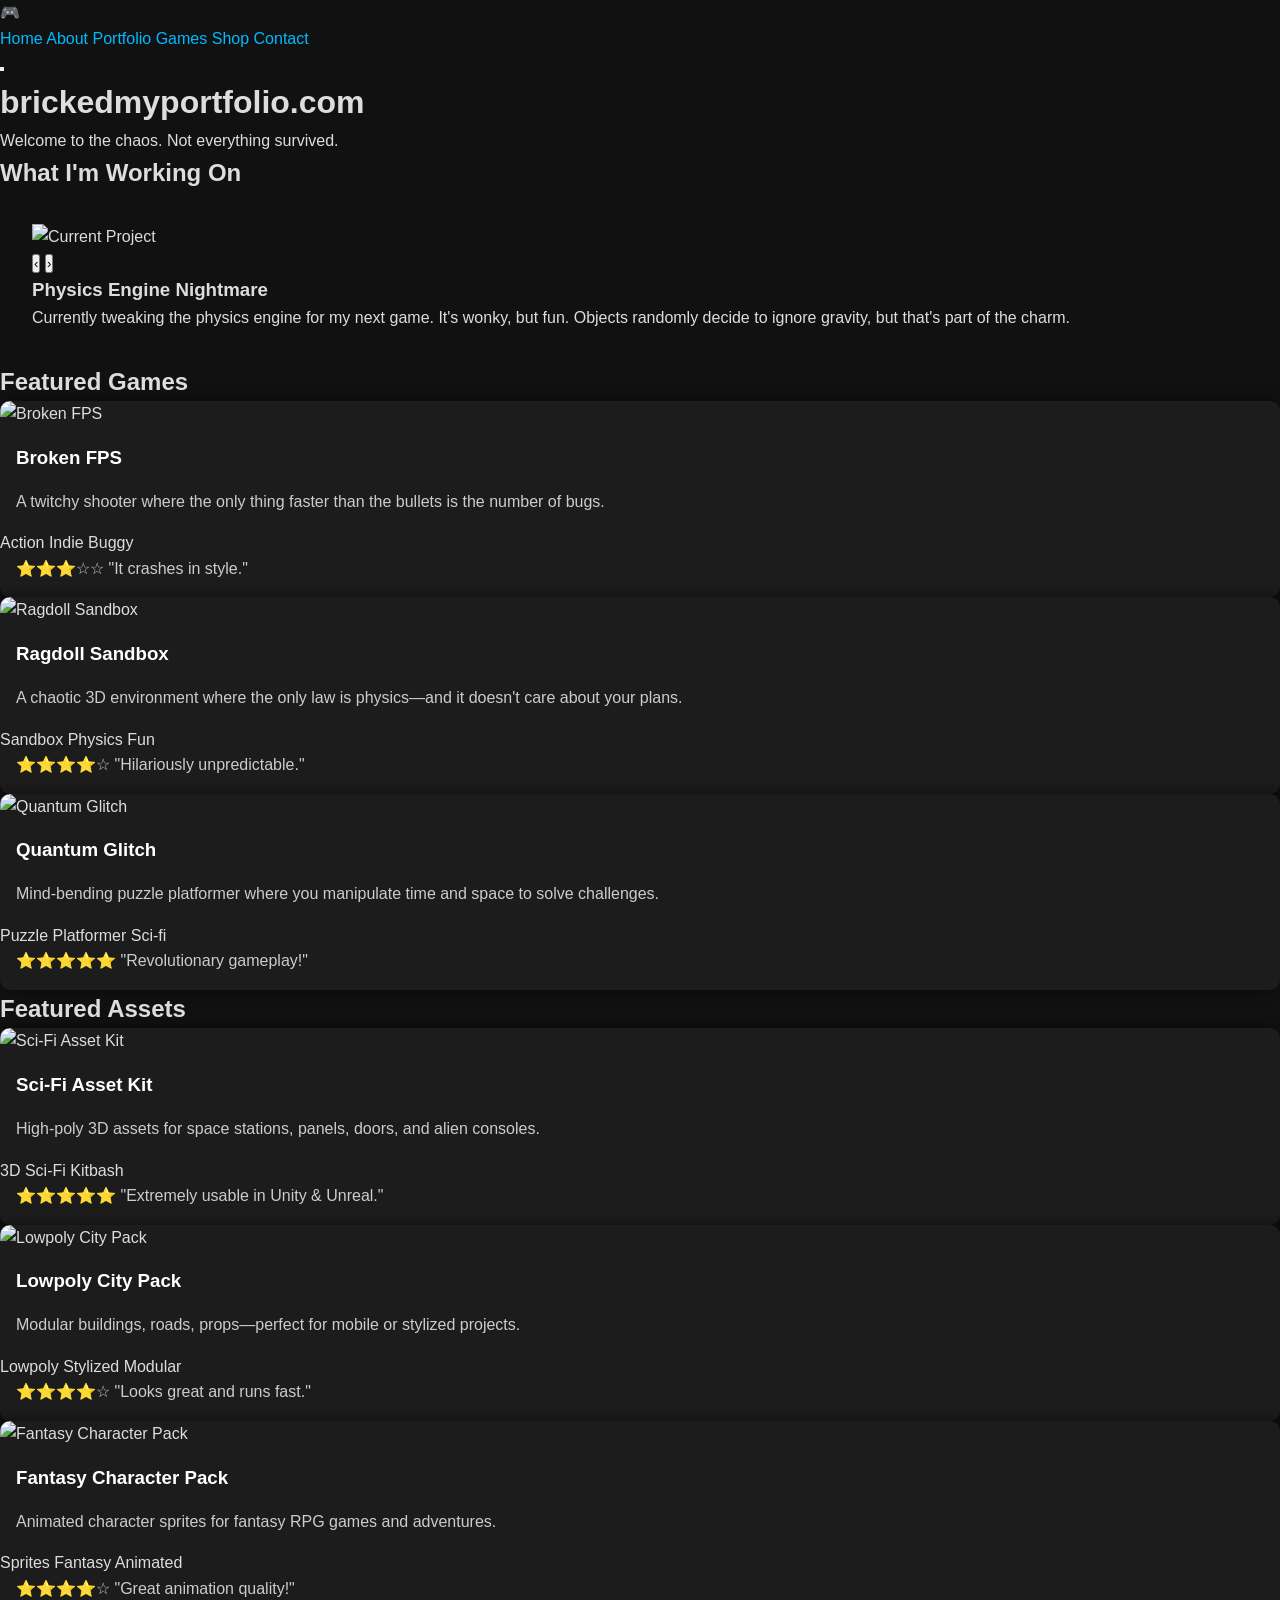
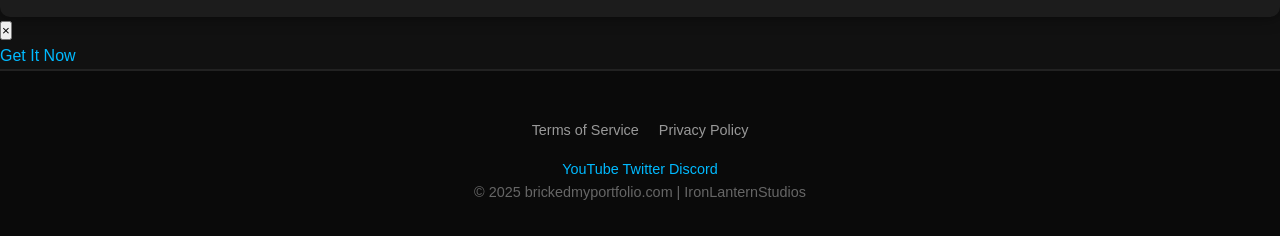
==== commit a8888aba: "Update index.html" ====
--- a/index.html
+++ b/index.html
@@ -1,128 +1,177 @@
 <!DOCTYPE html>
 <html lang="en">
 <head>
-  <meta charset="UTF-8" />
-  <meta name="viewport" content="width=device-width, initial-scale=1" />
-  <title>brickedmyportfolio.com</title>
-  <link rel="stylesheet" href="style.css" />
+    <meta charset="UTF-8">
+    <meta name="viewport" content="width=device-width, initial-scale=1.0">
+    <title>brickedmyportfolio.com</title>
+    <link rel="stylesheet" href="style.css">
 </head>
 <body>
-  <!-- Header -->
-  <header>
-    <div class="header-left">
-      <a href="index.html" class="logo-circle" aria-label="Home">
-        <img src="media/logo.png" alt="Logo" />
-      </a>
+    <header>
+        <a href="index.html" class="logo-circle">🎮</a>
+        <nav class="nav-center">
+            <a href="index.html" class="current">Home</a>
+            <a href="about.html">About</a>
+            <a href="portfolio.html">Portfolio</a>
+            <a href="games.html">Games</a>
+            <a href="shop.html">Shop</a>
+            <a href="contact.html">Contact</a>
+        </nav>
+        <button id="brick-icon"></button>
+    </header>
+
+    <h1 class="site-title">brickedmyportfolio.com</h1>
+    <p class="site-subtitle">Welcome to the chaos. Not everything survived.</p>
+
+    <!-- What I'm Working On Carousel -->
+    <section class="container">
+        <h2>What I'm Working On</h2>
+        <div class="carousel-container">
+            <div class="carousel-content" id="carousel-content">
+                <div class="carousel-media">
+                    <img src="media/work1.jpg" alt="Current Project" id="carousel-image">
+                    <button class="carousel-arrow left" id="carousel-left">‹</button>
+                    <button class="carousel-arrow right" id="carousel-right">›</button>
+                </div>
+                <div class="carousel-description">
+                    <h3 id="carousel-title">Physics Engine Nightmare</h3>
+                    <p id="carousel-desc">Currently tweaking the physics engine for my next game. It's wonky, but fun. Objects randomly decide to ignore gravity, but that's part of the charm.</p>
+                </div>
+            </div>
+            <div class="carousel-dots" id="carousel-dots">
+                <span class="dot active" onclick="currentSlide(1)"></span>
+                <span class="dot" onclick="currentSlide(2)"></span>
+                <span class="dot" onclick="currentSlide(3)"></span>
+            </div>
+        </div>
+    </section>
+
+    <!-- Featured Games -->
+    <section class="container">
+        <h2>Featured Games</h2>
+        <div class="cards-grid">
+            <div class="card game-card" data-title="Broken FPS" data-link="https://store.steampowered.com/app/123456" data-price="$14.99">
+                <img src="media/game1.png" alt="Broken FPS">
+                <div class="card-content">
+                    <h3>Broken FPS</h3>
+                    <p>A twitchy shooter where the only thing faster than the bullets is the number of bugs.</p>
+                    <div class="card-tags">
+                        <span class="tag">Action</span>
+                        <span class="tag">Indie</span>
+                        <span class="tag">Buggy</span>
+                    </div>
+                    <p class="rating">⭐⭐⭐☆☆ "It crashes in style."</p>
+                </div>
+            </div>
+
+            <div class="card game-card" data-title="Ragdoll Sandbox" data-link="https://jayswan.itch.io/ragdoll-sandbox" data-price="$9.99">
+                <img src="media/game2.png" alt="Ragdoll Sandbox">
+                <div class="card-content">
+                    <h3>Ragdoll Sandbox</h3>
+                    <p>A chaotic 3D environment where the only law is physics—and it doesn't care about your plans.</p>
+                    <div class="card-tags">
+                        <span class="tag">Sandbox</span>
+                        <span class="tag">Physics</span>
+                        <span class="tag">Fun</span>
+                    </div>
+                    <p class="rating">⭐⭐⭐⭐☆ "Hilariously unpredictable."</p>
+                </div>
+            </div>
+
+            <div class="card game-card" data-title="Quantum Glitch" data-link="https://store.steampowered.com/app/789012" data-price="$19.99">
+                <img src="media/game3.png" alt="Quantum Glitch">
+                <div class="card-content">
+                    <h3>Quantum Glitch</h3>
+                    <p>Mind-bending puzzle platformer where you manipulate time and space to solve challenges.</p>
+                    <div class="card-tags">
+                        <span class="tag">Puzzle</span>
+                        <span class="tag">Platformer</span>
+                        <span class="tag">Sci-fi</span>
+                    </div>
+                    <p class="rating">⭐⭐⭐⭐⭐ "Revolutionary gameplay!"</p>
+                </div>
+            </div>
+        </div>
+    </section>
+
+    <!-- Featured Assets -->
+    <section class="container">
+        <h2>Featured Assets</h2>
+        <div class="cards-grid">
+            <div class="card asset-card" data-title="Sci-Fi Asset Kit" data-link="https://ironlanternstudios.itch.io/sci-fi-kit" data-price="$29.99">
+                <img src="media/asset1.png" alt="Sci-Fi Asset Kit">
+                <div class="card-content">
+                    <h3>Sci-Fi Asset Kit</h3>
+                    <p>High-poly 3D assets for space stations, panels, doors, and alien consoles.</p>
+                    <div class="card-tags">
+                        <span class="tag">3D</span>
+                        <span class="tag">Sci-Fi</span>
+                        <span class="tag">Kitbash</span>
+                    </div>
+                    <p class="rating">⭐⭐⭐⭐⭐ "Extremely usable in Unity & Unreal."</p>
+                </div>
+            </div>
+
+            <div class="card asset-card" data-title="Lowpoly City Pack" data-link="https://ironlanternstudios.itch.io/lowpoly-city" data-price="$19.99">
+                <img src="media/asset2.png" alt="Lowpoly City Pack">
+                <div class="card-content">
+                    <h3>Lowpoly City Pack</h3>
+                    <p>Modular buildings, roads, props—perfect for mobile or stylized projects.</p>
+                    <div class="card-tags">
+                        <span class="tag">Lowpoly</span>
+                        <span class="tag">Stylized</span>
+                        <span class="tag">Modular</span>
+                    </div>
+                    <p class="rating">⭐⭐⭐⭐☆ "Looks great and runs fast."</p>
+                </div>
+            </div>
+
+            <div class="card asset-card" data-title="Fantasy Character Pack" data-link="https://ironlanternstudios.itch.io/fantasy-chars" data-price="$35.00">
+                <img src="media/asset3.png" alt="Fantasy Character Pack">
+                <div class="card-content">
+                    <h3>Fantasy Character Pack</h3>
+                    <p>Animated character sprites for fantasy RPG games and adventures.</p>
+                    <div class="card-tags">
+                        <span class="tag">Sprites</span>
+                        <span class="tag">Fantasy</span>
+                        <span class="tag">Animated</span>
+                    </div>
+                    <p class="rating">⭐⭐⭐⭐☆ "Great animation quality!"</p>
+                </div>
+            </div>
+        </div>
+    </section>
+
+    <!-- Card Overlay for Expanded View -->
+    <div class="card-overlay" id="card-overlay"></div>
+    <div class="card-expanded" id="card-expanded">
+        <button class="close-btn" onclick="closeExpandedCard()">×</button>
+        <div class="expanded-content">
+            <img id="expanded-image" src="" alt="">
+            <div class="expanded-info">
+                <h3 id="expanded-title"></h3>
+                <p id="expanded-description"></p>
+                <div id="expanded-tags"></div>
+                <p id="expanded-rating"></p>
+                <p id="expanded-price"></p>
+                <a id="expanded-link" class="preview-button" target="_blank">Get It Now</a>
+            </div>
+        </div>
     </div>
 
-    <nav class="nav-center">
-      <a href="index.html" class="active">Home</a>
-      <a href="about.html">About Me</a>
-      <a href="portfolio.html">Portfolio</a>
-      <a href="games.html">Games</a>
-      <a href="shop.html">Shop</a>
-      <a href="contact.html">Contact</a>
-    </nav>
+    <footer>
+        <div class="footer-links">
+            <a href="terms.html">Terms of Service</a>
+            <a href="privacy.html">Privacy Policy</a>
+        </div>
+        <div class="footer-social">
+            <a href="https://youtube.com" target="_blank">YouTube</a>
+            <a href="https://twitter.com" target="_blank">Twitter</a>
+            <a href="#" target="_blank">Discord</a>
+        </div>
+        <div class="copyright">© 2025 brickedmyportfolio.com | IronLanternStudios</div>
+    </footer>
 
-    <div class="header-right">
-      <button id="brick-icon" aria-label="Break screen"></button>
-    </div>
-  </header>
-
-  <!-- Homepage Title -->
-  <h1 class="site-title">brickedmyportfolio.com</h1>
-  <p class="site-subtitle">Welcome to the chaos. Not everything survived.</p>
-
-  <!-- Carousel Section -->
-  <section class="carousel-container">
-    <h2 class="section-title">Work In Progress</h2>
-    <div class="carousel">
-      <div class="carousel-media">
-        <img src="media/carousel1.png" alt="Project Preview" />
-      </div>
-      <div class="carousel-description">
-        <h3>Placeholder Game Name</h3>
-        <p>Current things I’m doing</p>
-      </div>
-    </div>
-    <div class="carousel-dots">
-      <span class="dot active"></span>
-      <span class="dot"></span>
-      <span class="dot"></span>
-    </div>
-  </section>
-
-  <!-- Featured Games -->
-  <section class="featured-games">
-    <h2 class="section-title">Featured Games</h2>
-    <div class="card-grid">
-      <div class="game-card">
-        <img src="media/game1.png" alt="Game 1" />
-        <div class="card-info">
-          <h3>Game Title 1</h3>
-          <p>Tags, reviews, etc.</p>
-        </div>
-      </div>
-      <div class="game-card">
-        <img src="media/game2.png" alt="Game 2" />
-        <div class="card-info">
-          <h3>Game Title 2</h3>
-          <p>Tags, reviews, etc.</p>
-        </div>
-      </div>
-      <div class="game-card">
-        <img src="media/game3.png" alt="Game 3" />
-        <div class="card-info">
-          <h3>Game Title 3</h3>
-          <p>Tags, reviews, etc.</p>
-        </div>
-      </div>
-    </div>
-  </section>
-
-  <!-- Featured Assets -->
-  <section class="featured-assets">
-    <h2 class="section-title">Featured Assets</h2>
-    <div class="card-grid">
-      <div class="asset-card">
-        <img src="media/asset1.png" alt="Asset 1" />
-        <div class="card-info">
-          <h3>Asset Pack 1</h3>
-          <p>Tags, reviews, etc.</p>
-        </div>
-      </div>
-      <div class="asset-card">
-        <img src="media/asset2.png" alt="Asset 2" />
-        <div class="card-info">
-          <h3>Asset Pack 2</h3>
-          <p>Tags, reviews, etc.</p>
-        </div>
-      </div>
-      <div class="asset-card">
-        <img src="media/asset3.png" alt="Asset 3" />
-        <div class="card-info">
-          <h3>Asset Pack 3</h3>
-          <p>Tags, reviews, etc.</p>
-        </div>
-      </div>
-    </div>
-  </section>
-
-  <!-- Footer -->
-  <footer>
-    <nav class="footer-links">
-      <a href="terms.html">Terms</a>
-      <a href="privacy.html">Privacy</a>
-    </nav>
-    <p class="copyright">© 2025 brickedmyportfolio.com | IronLanternStudios</p>
-    <div class="footer-socials">
-      <a href="#">YouTube</a>
-      <a href="#">Twitter</a>
-      <a href="#">Discord</a>
-    </div>
-  </footer>
-
-  <!-- Overlay message (from brick icon) handled in JS -->
-  <script src="main.js"></script>
+    <script src="main.js"></script>
 </body>
 </html>
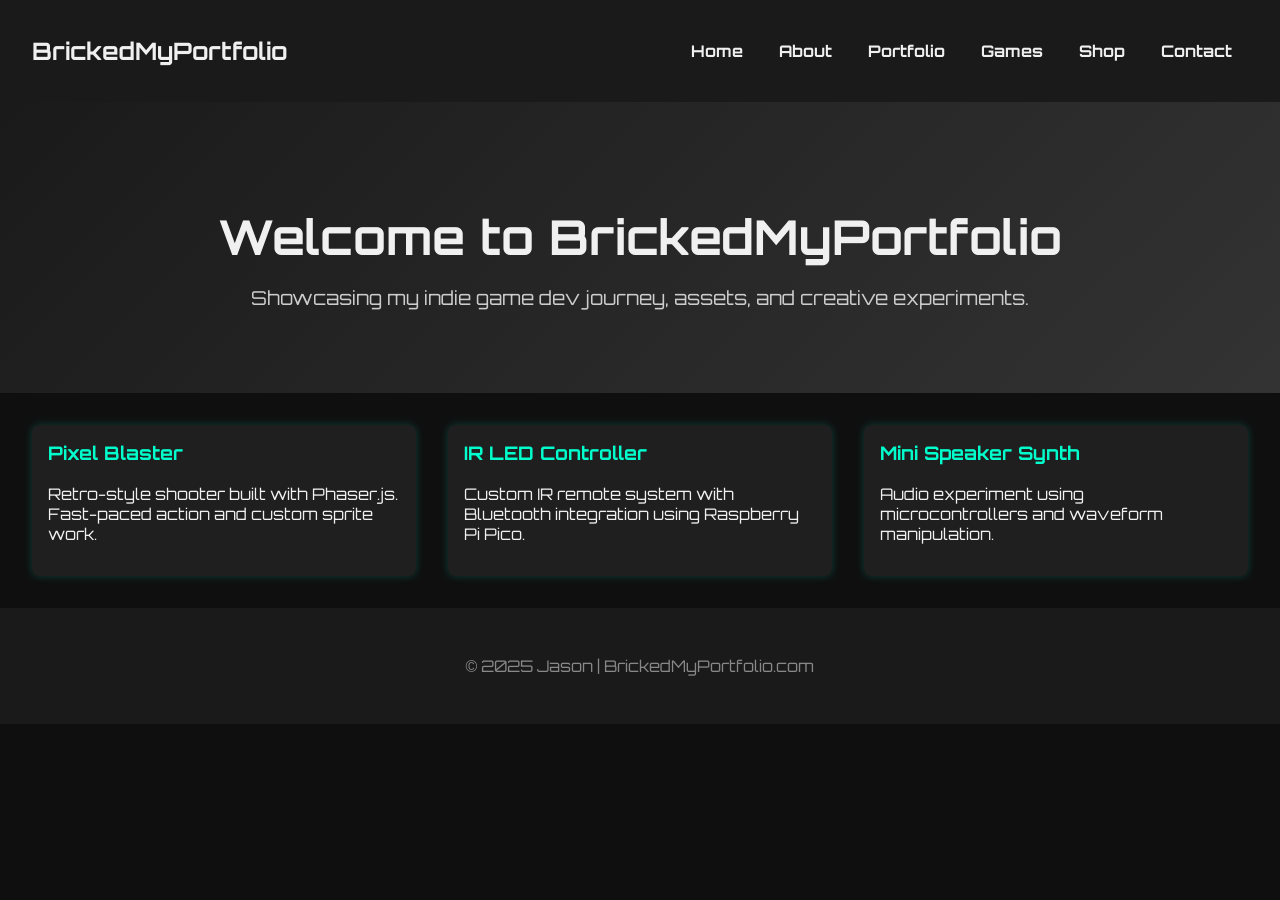
==== commit 5e4e24b9: "commit message" ====
--- a/index.html
+++ b/index.html
@@ -1,177 +1,106 @@
 <!DOCTYPE html>
 <html lang="en">
 <head>
-    <meta charset="UTF-8">
-    <meta name="viewport" content="width=device-width, initial-scale=1.0">
-    <title>brickedmyportfolio.com</title>
-    <link rel="stylesheet" href="style.css">
+  <meta charset="UTF-8" />
+  <meta name="viewport" content="width=device-width, initial-scale=1.0" />
+  <title>BrickedMyPortfolio</title>
+  <link rel="stylesheet" href="styles.css" />
+  <link href="https://fonts.googleapis.com/css2?family=Orbitron&display=swap" rel="stylesheet">
+  <style>
+    body {
+      margin: 0;
+      font-family: 'Orbitron', sans-serif;
+      background-color: #0f0f0f;
+      color: #f0f0f0;
+    }
+    header {
+      background-color: #1a1a1a;
+      padding: 1rem 2rem;
+      display: flex;
+      justify-content: space-between;
+      align-items: center;
+    }
+    nav a {
+      color: #f0f0f0;
+      text-decoration: none;
+      margin: 0 1rem;
+      font-weight: bold;
+    }
+    nav a:hover {
+      color: #00ffcc;
+    }
+    .hero {
+      text-align: center;
+      padding: 4rem 2rem;
+      background: linear-gradient(135deg, #1a1a1a, #333);
+    }
+    .hero h1 {
+      font-size: 3rem;
+      margin-bottom: 1rem;
+    }
+    .hero p {
+      font-size: 1.2rem;
+      color: #ccc;
+    }
+    .projects {
+      display: grid;
+      grid-template-columns: repeat(auto-fit, minmax(300px, 1fr));
+      gap: 2rem;
+      padding: 2rem;
+    }
+    .project-card {
+      background-color: #1f1f1f;
+      padding: 1rem;
+      border-radius: 8px;
+      box-shadow: 0 0 10px #00ffcc33;
+    }
+    .project-card h3 {
+      margin-top: 0;
+      color: #00ffcc;
+    }
+    footer {
+      text-align: center;
+      padding: 2rem;
+      background-color: #1a1a1a;
+      color: #888;
+    }
+  </style>
 </head>
 <body>
-    <header>
-        <a href="index.html" class="logo-circle">🎮</a>
-        <nav class="nav-center">
-            <a href="index.html" class="current">Home</a>
-            <a href="about.html">About</a>
-            <a href="portfolio.html">Portfolio</a>
-            <a href="games.html">Games</a>
-            <a href="shop.html">Shop</a>
-            <a href="contact.html">Contact</a>
-        </nav>
-        <button id="brick-icon"></button>
-    </header>
+  <header>
+    <h2>BrickedMyPortfolio</h2>
+    <nav>
+      <a href="index.html">Home</a>
+      <a href="about.html">About</a>
+      <a href="portfolio.html">Portfolio</a>
+      <a href="games.html">Games</a>
+      <a href="shop.html">Shop</a>
+      <a href="contact.html">Contact</a>
+    </nav>
+  </header>
 
-    <h1 class="site-title">brickedmyportfolio.com</h1>
-    <p class="site-subtitle">Welcome to the chaos. Not everything survived.</p>
+  <section class="hero">
+    <h1>Welcome to BrickedMyPortfolio</h1>
+    <p>Showcasing my indie game dev journey, assets, and creative experiments.</p>
+  </section>
 
-    <!-- What I'm Working On Carousel -->
-    <section class="container">
-        <h2>What I'm Working On</h2>
-        <div class="carousel-container">
-            <div class="carousel-content" id="carousel-content">
-                <div class="carousel-media">
-                    <img src="media/work1.jpg" alt="Current Project" id="carousel-image">
-                    <button class="carousel-arrow left" id="carousel-left">‹</button>
-                    <button class="carousel-arrow right" id="carousel-right">›</button>
-                </div>
-                <div class="carousel-description">
-                    <h3 id="carousel-title">Physics Engine Nightmare</h3>
-                    <p id="carousel-desc">Currently tweaking the physics engine for my next game. It's wonky, but fun. Objects randomly decide to ignore gravity, but that's part of the charm.</p>
-                </div>
-            </div>
-            <div class="carousel-dots" id="carousel-dots">
-                <span class="dot active" onclick="currentSlide(1)"></span>
-                <span class="dot" onclick="currentSlide(2)"></span>
-                <span class="dot" onclick="currentSlide(3)"></span>
-            </div>
-        </div>
-    </section>
+  <section class="projects">
+    <div class="project-card">
+      <h3>Pixel Blaster</h3>
+      <p>Retro-style shooter built with Phaser.js. Fast-paced action and custom sprite work.</p>
+    </div>
+    <div class="project-card">
+      <h3>IR LED Controller</h3>
+      <p>Custom IR remote system with Bluetooth integration using Raspberry Pi Pico.</p>
+    </div>
+    <div class="project-card">
+      <h3>Mini Speaker Synth</h3>
+      <p>Audio experiment using microcontrollers and waveform manipulation.</p>
+    </div>
+  </section>
 
-    <!-- Featured Games -->
-    <section class="container">
-        <h2>Featured Games</h2>
-        <div class="cards-grid">
-            <div class="card game-card" data-title="Broken FPS" data-link="https://store.steampowered.com/app/123456" data-price="$14.99">
-                <img src="media/game1.png" alt="Broken FPS">
-                <div class="card-content">
-                    <h3>Broken FPS</h3>
-                    <p>A twitchy shooter where the only thing faster than the bullets is the number of bugs.</p>
-                    <div class="card-tags">
-                        <span class="tag">Action</span>
-                        <span class="tag">Indie</span>
-                        <span class="tag">Buggy</span>
-                    </div>
-                    <p class="rating">⭐⭐⭐☆☆ "It crashes in style."</p>
-                </div>
-            </div>
-
-            <div class="card game-card" data-title="Ragdoll Sandbox" data-link="https://jayswan.itch.io/ragdoll-sandbox" data-price="$9.99">
-                <img src="media/game2.png" alt="Ragdoll Sandbox">
-                <div class="card-content">
-                    <h3>Ragdoll Sandbox</h3>
-                    <p>A chaotic 3D environment where the only law is physics—and it doesn't care about your plans.</p>
-                    <div class="card-tags">
-                        <span class="tag">Sandbox</span>
-                        <span class="tag">Physics</span>
-                        <span class="tag">Fun</span>
-                    </div>
-                    <p class="rating">⭐⭐⭐⭐☆ "Hilariously unpredictable."</p>
-                </div>
-            </div>
-
-            <div class="card game-card" data-title="Quantum Glitch" data-link="https://store.steampowered.com/app/789012" data-price="$19.99">
-                <img src="media/game3.png" alt="Quantum Glitch">
-                <div class="card-content">
-                    <h3>Quantum Glitch</h3>
-                    <p>Mind-bending puzzle platformer where you manipulate time and space to solve challenges.</p>
-                    <div class="card-tags">
-                        <span class="tag">Puzzle</span>
-                        <span class="tag">Platformer</span>
-                        <span class="tag">Sci-fi</span>
-                    </div>
-                    <p class="rating">⭐⭐⭐⭐⭐ "Revolutionary gameplay!"</p>
-                </div>
-            </div>
-        </div>
-    </section>
-
-    <!-- Featured Assets -->
-    <section class="container">
-        <h2>Featured Assets</h2>
-        <div class="cards-grid">
-            <div class="card asset-card" data-title="Sci-Fi Asset Kit" data-link="https://ironlanternstudios.itch.io/sci-fi-kit" data-price="$29.99">
-                <img src="media/asset1.png" alt="Sci-Fi Asset Kit">
-                <div class="card-content">
-                    <h3>Sci-Fi Asset Kit</h3>
-                    <p>High-poly 3D assets for space stations, panels, doors, and alien consoles.</p>
-                    <div class="card-tags">
-                        <span class="tag">3D</span>
-                        <span class="tag">Sci-Fi</span>
-                        <span class="tag">Kitbash</span>
-                    </div>
-                    <p class="rating">⭐⭐⭐⭐⭐ "Extremely usable in Unity & Unreal."</p>
-                </div>
-            </div>
-
-            <div class="card asset-card" data-title="Lowpoly City Pack" data-link="https://ironlanternstudios.itch.io/lowpoly-city" data-price="$19.99">
-                <img src="media/asset2.png" alt="Lowpoly City Pack">
-                <div class="card-content">
-                    <h3>Lowpoly City Pack</h3>
-                    <p>Modular buildings, roads, props—perfect for mobile or stylized projects.</p>
-                    <div class="card-tags">
-                        <span class="tag">Lowpoly</span>
-                        <span class="tag">Stylized</span>
-                        <span class="tag">Modular</span>
-                    </div>
-                    <p class="rating">⭐⭐⭐⭐☆ "Looks great and runs fast."</p>
-                </div>
-            </div>
-
-            <div class="card asset-card" data-title="Fantasy Character Pack" data-link="https://ironlanternstudios.itch.io/fantasy-chars" data-price="$35.00">
-                <img src="media/asset3.png" alt="Fantasy Character Pack">
-                <div class="card-content">
-                    <h3>Fantasy Character Pack</h3>
-                    <p>Animated character sprites for fantasy RPG games and adventures.</p>
-                    <div class="card-tags">
-                        <span class="tag">Sprites</span>
-                        <span class="tag">Fantasy</span>
-                        <span class="tag">Animated</span>
-                    </div>
-                    <p class="rating">⭐⭐⭐⭐☆ "Great animation quality!"</p>
-                </div>
-            </div>
-        </div>
-    </section>
-
-    <!-- Card Overlay for Expanded View -->
-    <div class="card-overlay" id="card-overlay"></div>
-    <div class="card-expanded" id="card-expanded">
-        <button class="close-btn" onclick="closeExpandedCard()">×</button>
-        <div class="expanded-content">
-            <img id="expanded-image" src="" alt="">
-            <div class="expanded-info">
-                <h3 id="expanded-title"></h3>
-                <p id="expanded-description"></p>
-                <div id="expanded-tags"></div>
-                <p id="expanded-rating"></p>
-                <p id="expanded-price"></p>
-                <a id="expanded-link" class="preview-button" target="_blank">Get It Now</a>
-            </div>
-        </div>
-    </div>
-
-    <footer>
-        <div class="footer-links">
-            <a href="terms.html">Terms of Service</a>
-            <a href="privacy.html">Privacy Policy</a>
-        </div>
-        <div class="footer-social">
-            <a href="https://youtube.com" target="_blank">YouTube</a>
-            <a href="https://twitter.com" target="_blank">Twitter</a>
-            <a href="#" target="_blank">Discord</a>
-        </div>
-        <div class="copyright">© 2025 brickedmyportfolio.com | IronLanternStudios</div>
-    </footer>
-
-    <script src="main.js"></script>
+  <footer>
+    <p>&copy; 2025 Jason | BrickedMyPortfolio.com</p>
+  </footer>
 </body>
 </html>
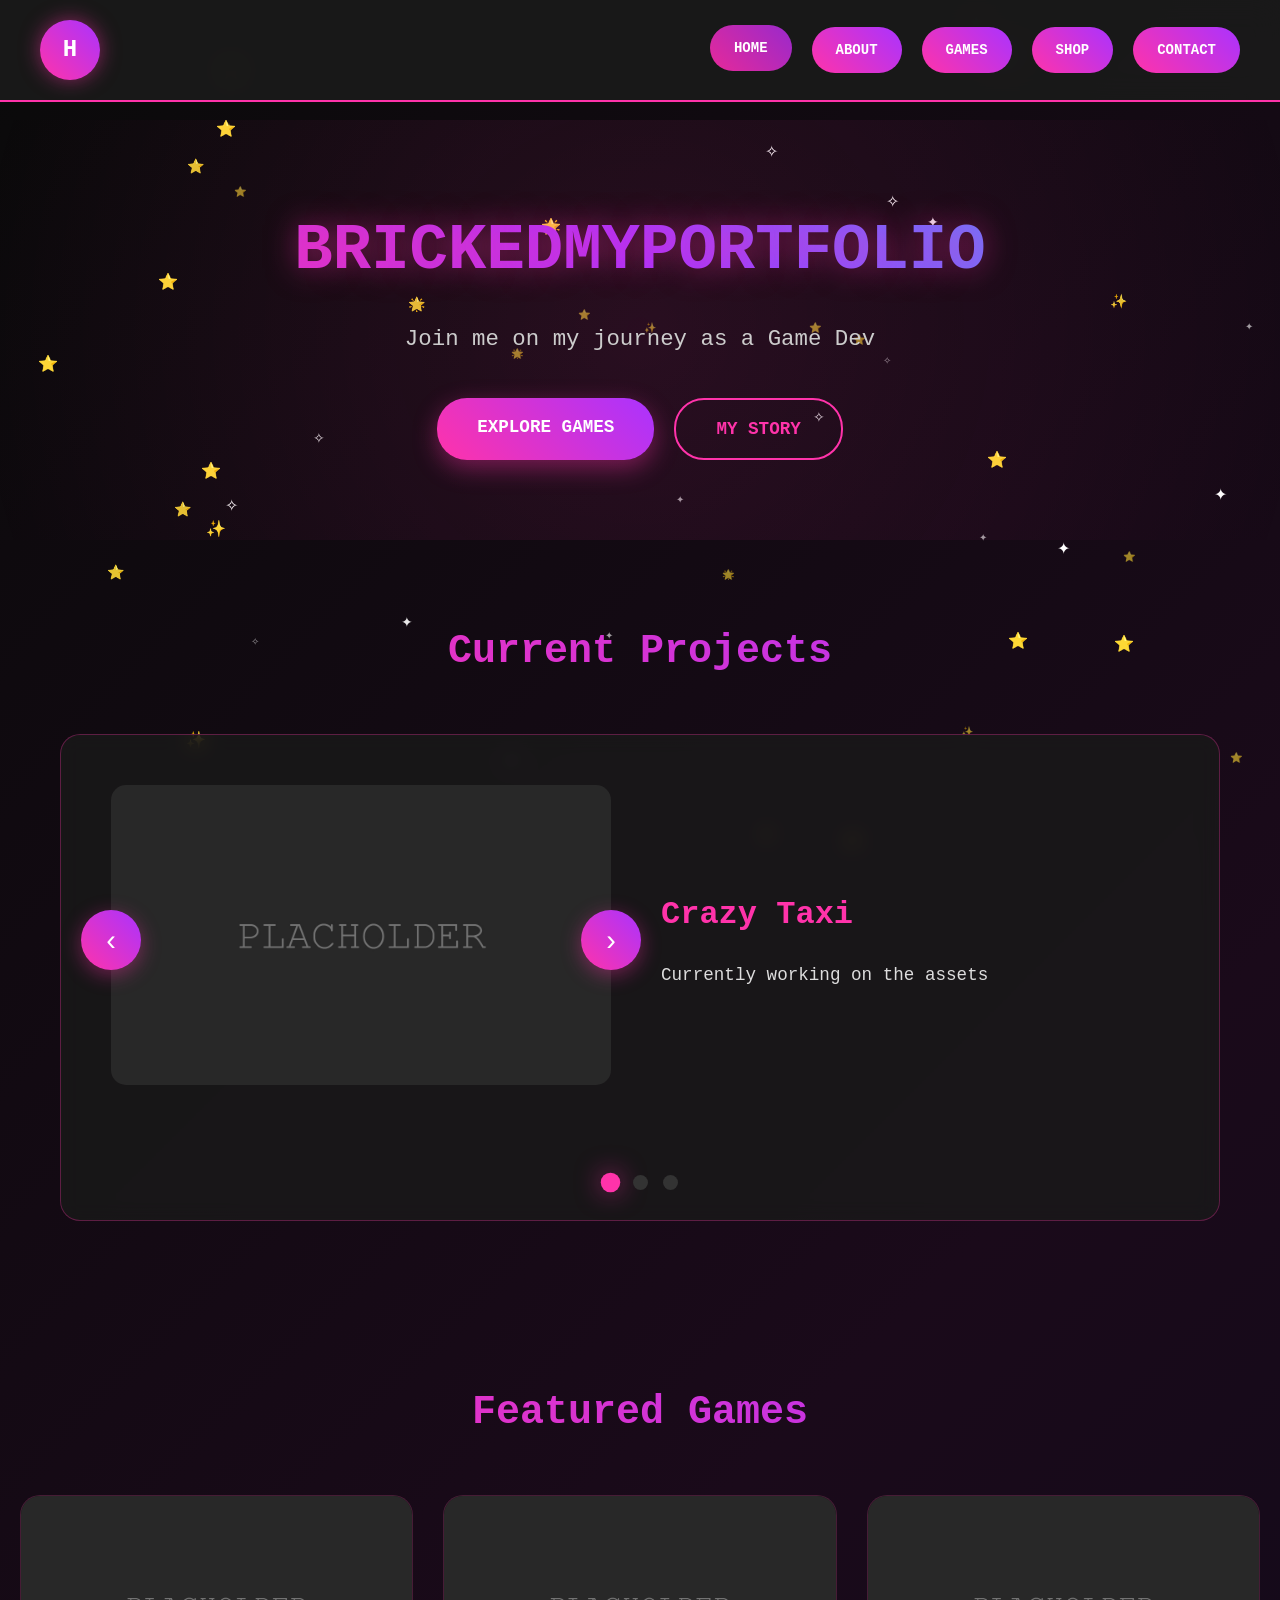
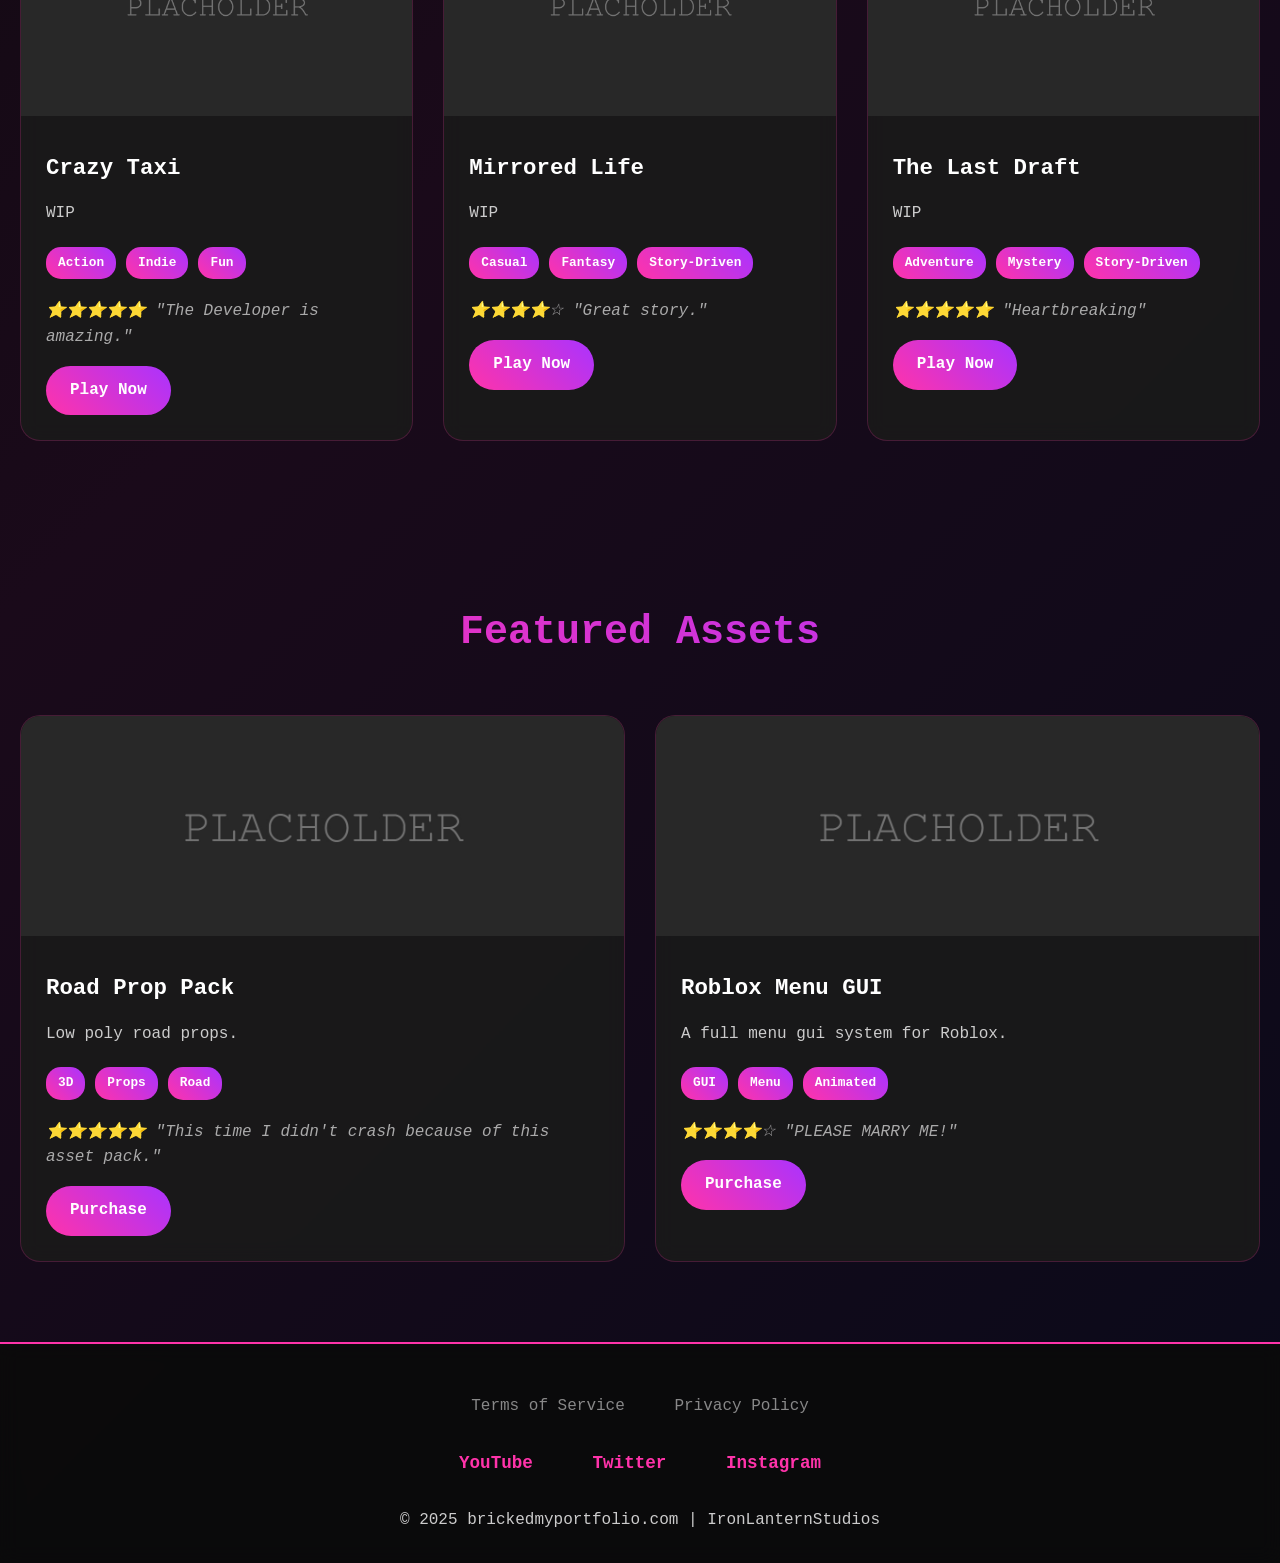
==== commit 8a6d2b58: "Update index.html" ====
--- a/index.html
+++ b/index.html
@@ -1,106 +1,1199 @@
 <!DOCTYPE html>
 <html lang="en">
 <head>
-  <meta charset="UTF-8" />
-  <meta name="viewport" content="width=device-width, initial-scale=1.0" />
-  <title>BrickedMyPortfolio</title>
-  <link rel="stylesheet" href="styles.css" />
-  <link href="https://fonts.googleapis.com/css2?family=Orbitron&display=swap" rel="stylesheet">
-  <style>
-    body {
-      margin: 0;
-      font-family: 'Orbitron', sans-serif;
-      background-color: #0f0f0f;
-      color: #f0f0f0;
-    }
-    header {
-      background-color: #1a1a1a;
-      padding: 1rem 2rem;
-      display: flex;
-      justify-content: space-between;
-      align-items: center;
-    }
-    nav a {
-      color: #f0f0f0;
-      text-decoration: none;
-      margin: 0 1rem;
-      font-weight: bold;
-    }
-    nav a:hover {
-      color: #00ffcc;
-    }
-    .hero {
-      text-align: center;
-      padding: 4rem 2rem;
-      background: linear-gradient(135deg, #1a1a1a, #333);
-    }
-    .hero h1 {
-      font-size: 3rem;
-      margin-bottom: 1rem;
-    }
-    .hero p {
-      font-size: 1.2rem;
-      color: #ccc;
-    }
-    .projects {
-      display: grid;
-      grid-template-columns: repeat(auto-fit, minmax(300px, 1fr));
-      gap: 2rem;
-      padding: 2rem;
-    }
-    .project-card {
-      background-color: #1f1f1f;
-      padding: 1rem;
-      border-radius: 8px;
-      box-shadow: 0 0 10px #00ffcc33;
-    }
-    .project-card h3 {
-      margin-top: 0;
-      color: #00ffcc;
-    }
-    footer {
-      text-align: center;
-      padding: 2rem;
-      background-color: #1a1a1a;
-      color: #888;
-    }
-  </style>
+    <meta charset="UTF-8">
+    <meta name="viewport" content="width=device-width, initial-scale=1.0">
+    <title>brickedmyportfolio.com</title>
+    <style>
+        /* ===== BASE RESET & TYPOGRAPHY ===== */
+        * {
+            margin: 0;
+            padding: 0;
+            box-sizing: border-box;
+        }
+
+        body {
+            background: linear-gradient(135deg, #0a0a0a 0%, #1a0a1a 50%, #0a0a1a 100%);
+            color: #eee;
+            font-family: "Courier New", monospace;
+            line-height: 1.6;
+            overflow-x: hidden;
+            min-height: 100vh;
+        }
+
+        /* ===== ANIMATED STARFIELD BACKGROUND ===== */
+        .bg-animation {
+            position: fixed;
+            top: 0;
+            left: 0;
+            width: 100%;
+            height: 100%;
+            z-index: -1;
+            pointer-events: none;
+        }
+
+        .floating-star {
+            position: absolute;
+            color: #ffffff;
+            font-size: 12px;
+            opacity: 0.8;
+            animation: float 10s infinite linear;
+            pointer-events: none;
+        }
+
+        .floating-star.large {
+            font-size: 16px;
+            opacity: 1;
+        }
+
+        .floating-star.medium {
+            font-size: 14px;
+            opacity: 0.9;
+        }
+
+        .floating-star.small {
+            font-size: 10px;
+            opacity: 0.6;
+        }
+
+        @keyframes float {
+            0% {
+                transform: translateY(-10px) translateX(0) rotate(0deg);
+                opacity: 0;
+            }
+            10% {
+                opacity: 0.8;
+            }
+            90% {
+                opacity: 0.8;
+            }
+            100% {
+                transform: translateY(100vh) translateX(20px) rotate(360deg);
+                opacity: 0;
+            }
+        }
+
+        /* ===== HEADER & NAVIGATION ===== */
+        header {
+            display: flex;
+            align-items: center;
+            justify-content: space-between;
+            padding: 20px 40px;
+            background: rgba(26, 26, 26, 0.95);
+            backdrop-filter: blur(15px);
+            border-bottom: 2px solid #ff33aa;
+            position: fixed;
+            top: 0;
+            left: 0;
+            right: 0;
+            z-index: 1000;
+        }
+
+        .logo-circle {
+            width: 60px;
+            height: 60px;
+            border-radius: 50%;
+            background: linear-gradient(45deg, #ff33aa, #aa33ff);
+            display: flex;
+            align-items: center;
+            justify-content: center;
+            text-decoration: none;
+            color: white;
+            font-weight: bold;
+            font-size: 24px;
+            transition: all 0.4s cubic-bezier(0.68, -0.55, 0.265, 1.55);
+            box-shadow: 0 0 20px rgba(255, 51, 170, 0.5);
+        }
+
+        .logo-circle:hover {
+            transform: scale(1.2) rotate(360deg);
+            box-shadow: 0 0 30px rgba(255, 51, 170, 0.8);
+        }
+
+        nav {
+            display: flex;
+            gap: 20px;
+        }
+
+        nav a {
+            background: linear-gradient(45deg, #ff33aa, #aa33ff);
+            color: white;
+            padding: 12px 24px;
+            font-family: "Courier New", monospace;
+            font-weight: bold;
+            font-size: 14px;
+            text-transform: uppercase;
+            text-decoration: none;
+            border-radius: 25px;
+            transition: all 0.3s ease;
+            position: relative;
+            overflow: hidden;
+        }
+
+        nav a::before {
+            content: '';
+            position: absolute;
+            top: 0;
+            left: -100%;
+            width: 100%;
+            height: 100%;
+            background: linear-gradient(90deg, transparent, rgba(255, 255, 255, 0.2), transparent);
+            transition: left 0.5s;
+        }
+
+        nav a:hover::before {
+            left: 100%;
+        }
+
+        nav a:hover {
+            transform: translateY(-3px);
+            box-shadow: 0 10px 20px rgba(255, 51, 170, 0.4);
+        }
+
+        nav a.current {
+            background: linear-gradient(45deg, #e62999, #9929cc);
+            transform: translateY(-2px);
+        }
+
+        /* ===== MAIN CONTENT WRAPPER ===== */
+        .main-content {
+            padding-top: 120px; /* Space for fixed header */
+        }
+
+        /* ===== HERO SECTION ===== */
+        .hero {
+            text-align: center;
+            padding: 80px 20px;
+            background: radial-gradient(circle at center, rgba(255, 51, 170, 0.1), transparent);
+        }
+
+        .glitch-title {
+            font-size: 4rem;
+            font-weight: bold;
+            margin-bottom: 20px;
+            background: linear-gradient(45deg, #ff33aa, #aa33ff, #33aaff);
+            -webkit-background-clip: text;
+            -webkit-text-fill-color: transparent;
+            background-clip: text;
+            animation: glow 3s ease-in-out infinite alternate;
+            text-shadow: 0 0 30px rgba(255, 51, 170, 0.5);
+        }
+
+        @keyframes glow {
+            from { filter: brightness(1) hue-rotate(0deg); }
+            to { filter: brightness(1.2) hue-rotate(10deg); }
+        }
+
+        .hero-subtitle {
+            font-size: 1.4rem;
+            color: #ccc;
+            margin-bottom: 40px;
+            animation: fadeInUp 1s ease-out 0.5s both;
+        }
+
+        @keyframes fadeInUp {
+            from { opacity: 0; transform: translateY(30px); }
+            to { opacity: 1; transform: translateY(0); }
+        }
+
+        .cta-buttons {
+            display: flex;
+            gap: 20px;
+            justify-content: center;
+            flex-wrap: wrap;
+            margin-top: 40px;
+        }
+
+        .cta-button {
+            padding: 15px 40px;
+            font-size: 1.1rem;
+            font-weight: bold;
+            text-transform: uppercase;
+            text-decoration: none;
+            border-radius: 30px;
+            transition: all 0.4s ease;
+            position: relative;
+            overflow: hidden;
+        }
+
+        .cta-primary {
+            background: linear-gradient(45deg, #ff33aa, #aa33ff);
+            color: white;
+            box-shadow: 0 8px 25px rgba(255, 51, 170, 0.4);
+        }
+
+        .cta-secondary {
+            background: transparent;
+            color: #ff33aa;
+            border: 2px solid #ff33aa;
+        }
+
+        .cta-button:hover {
+            transform: translateY(-5px) scale(1.05);
+        }
+
+        .cta-primary:hover {
+            box-shadow: 0 15px 35px rgba(255, 51, 170, 0.6);
+        }
+
+        .cta-secondary:hover {
+            background: rgba(255, 51, 170, 0.1);
+        }
+
+        /* ===== CAROUSEL STYLING ===== */
+        .carousel-section {
+            padding: 80px 20px;
+            max-width: 1200px;
+            margin: 0 auto;
+        }
+
+        .section-title {
+            font-size: 2.5rem;
+            text-align: center;
+            margin-bottom: 50px;
+            background: linear-gradient(45deg, #ff33aa, #aa33ff);
+            -webkit-background-clip: text;
+            -webkit-text-fill-color: transparent;
+            background-clip: text;
+        }
+
+        .carousel-container {
+            position: relative;
+            background: rgba(26, 26, 26, 0.8);
+            border-radius: 20px;
+            overflow: hidden;
+            backdrop-filter: blur(10px);
+            border: 1px solid rgba(255, 51, 170, 0.3);
+        }
+
+        .carousel-content {
+            display: flex;
+            align-items: center;
+            padding: 50px;
+            gap: 50px;
+            min-height: 400px;
+        }
+
+        .carousel-media {
+            flex: 1;
+            position: relative;
+            max-width: 500px;
+        }
+
+        .carousel-image {
+            width: 100%;
+            height: 300px;
+            object-fit: cover;
+            border-radius: 15px;
+            background: linear-gradient(45deg, #333, #555);
+            transition: transform 0.3s ease;
+        }
+
+        .carousel-image:hover {
+            transform: scale(1.02);
+        }
+
+        .carousel-arrow {
+            position: absolute;
+            top: 50%;
+            transform: translateY(-50%);
+            background: linear-gradient(45deg, #ff33aa, #aa33ff);
+            border: none;
+            color: white;
+            font-size: 1.8rem;
+            width: 60px;
+            height: 60px;
+            border-radius: 50%;
+            cursor: pointer;
+            transition: all 0.3s ease;
+            display: flex;
+            align-items: center;
+            justify-content: center;
+            box-shadow: 0 5px 20px rgba(255, 51, 170, 0.4);
+            z-index: 10;
+        }
+
+        .carousel-arrow:hover {
+            transform: translateY(-50%) scale(1.1);
+            box-shadow: 0 8px 30px rgba(255, 51, 170, 0.6);
+        }
+
+        .carousel-arrow.left {
+            left: -30px;
+        }
+
+        .carousel-arrow.right {
+            right: -30px;
+        }
+
+        .carousel-description {
+            flex: 1;
+        }
+
+        .carousel-title {
+            font-size: 2rem;
+            margin-bottom: 20px;
+            color: #ff33aa;
+        }
+
+        .carousel-text {
+            font-size: 1.1rem;
+            line-height: 1.8;
+            color: #ddd;
+        }
+
+        .carousel-dots {
+            display: flex;
+            justify-content: center;
+            gap: 15px;
+            padding: 30px;
+        }
+
+        .dot {
+            width: 15px;
+            height: 15px;
+            border-radius: 50%;
+            background: #333;
+            cursor: pointer;
+            transition: all 0.3s ease;
+            position: relative;
+        }
+
+        .dot.active {
+            background: #ff33aa;
+            box-shadow: 0 0 20px rgba(255, 51, 170, 0.6);
+            transform: scale(1.3);
+        }
+
+        .dot:hover {
+            background: #ff33aa;
+            transform: scale(1.1);
+        }
+
+        /* ===== FEATURED CARDS ===== */
+        .featured-section {
+            padding: 80px 20px;
+            max-width: 1400px;
+            margin: 0 auto;
+        }
+
+        .cards-grid {
+            display: grid;
+            grid-template-columns: repeat(auto-fit, minmax(380px, 1fr));
+            gap: 30px;
+            margin-top: 50px;
+        }
+
+        .feature-card {
+            background: rgba(26, 26, 26, 0.9);
+            border-radius: 20px;
+            overflow: hidden;
+            transition: all 0.5s cubic-bezier(0.175, 0.885, 0.32, 1.275);
+            cursor: pointer;
+            border: 1px solid rgba(255, 51, 170, 0.2);
+            backdrop-filter: blur(10px);
+        }
+
+        .feature-card:hover {
+            transform: translateY(-20px) rotateX(5deg);
+            box-shadow: 0 30px 60px rgba(255, 51, 170, 0.3);
+            border-color: rgba(255, 51, 170, 0.5);
+        }
+
+        .card-image {
+            width: 100%;
+            height: 220px;
+            object-fit: cover;
+            background: linear-gradient(45deg, #333, #555);
+            transition: all 0.3s ease;
+        }
+
+        .feature-card:hover .card-image {
+            transform: scale(1.05);
+        }
+
+        .card-content {
+            padding: 25px;
+        }
+
+        .card-title {
+            font-size: 1.4rem;
+            margin-bottom: 15px;
+            color: #fff;
+            font-weight: bold;
+        }
+
+        .card-description {
+            color: #ccc;
+            margin-bottom: 20px;
+            font-size: 1rem;
+            line-height: 1.6;
+        }
+
+        .card-tags {
+            display: flex;
+            flex-wrap: wrap;
+            gap: 10px;
+            margin-bottom: 20px;
+        }
+
+        .tag {
+            background: linear-gradient(45deg, #ff33aa, #aa33ff);
+            color: white;
+            padding: 6px 12px;
+            border-radius: 15px;
+            font-size: 0.8rem;
+            font-weight: bold;
+        }
+
+        .card-rating {
+            color: #aaa;
+            font-style: italic;
+            margin-bottom: 15px;
+        }
+
+        .card-button {
+            background: linear-gradient(45deg, #ff33aa, #aa33ff);
+            color: white;
+            border: none;
+            padding: 12px 24px;
+            border-radius: 25px;
+            font-weight: bold;
+            cursor: pointer;
+            transition: all 0.3s ease;
+            text-decoration: none;
+            display: inline-block;
+        }
+
+        .card-button:hover {
+            transform: translateY(-2px);
+            box-shadow: 0 8px 20px rgba(255, 51, 170, 0.4);
+        }
+
+        /* ===== CARD POPUP/OVERLAY STYLES ===== */
+        .card-overlay {
+            position: fixed;
+            top: 0;
+            left: 0;
+            width: 100%;
+            height: 100%;
+            background: rgba(0, 0, 0, 0.8);
+            display: flex;
+            align-items: center;
+            justify-content: center;
+            z-index: 1000;
+            opacity: 0;
+            visibility: hidden;
+            transition: all 0.3s ease;
+            backdrop-filter: blur(5px);
+        }
+
+        .card-overlay.show {
+            opacity: 1;
+            visibility: visible;
+        }
+
+        .card-expanded {
+            background: rgba(26, 26, 26, 0.95);
+            border-radius: 20px;
+            max-width: 800px;
+            max-height: 90vh;
+            width: 90%;
+            overflow-y: auto;
+            transform: scale(0.8) translateY(50px);
+            transition: all 0.3s ease;
+            border: 2px solid rgba(255, 51, 170, 0.5);
+            backdrop-filter: blur(20px);
+        }
+
+        .card-expanded.show {
+            transform: scale(1) translateY(0);
+        }
+
+        .expanded-header {
+            position: relative;
+        }
+
+        .expanded-image {
+            width: 100%;
+            height: 300px;
+            object-fit: cover;
+            border-radius: 18px 18px 0 0;
+        }
+
+        .close-btn {
+            position: absolute;
+            top: 20px;
+            right: 20px;
+            width: 40px;
+            height: 40px;
+            background: rgba(255, 51, 170, 0.9);
+            border: none;
+            border-radius: 50%;
+            color: white;
+            font-size: 20px;
+            cursor: pointer;
+            display: flex;
+            align-items: center;
+            justify-content: center;
+            transition: all 0.3s ease;
+            box-shadow: 0 5px 15px rgba(255, 51, 170, 0.4);
+        }
+
+        .close-btn:hover {
+            transform: scale(1.1) rotate(90deg);
+            box-shadow: 0 8px 25px rgba(255, 51, 170, 0.6);
+        }
+
+        .expanded-content {
+            padding: 40px;
+        }
+
+        .expanded-title {
+            font-size: 2.5rem;
+            color: #fff;
+            margin-bottom: 20px;
+            background: linear-gradient(45deg, #ff33aa, #aa33ff);
+            -webkit-background-clip: text;
+            -webkit-text-fill-color: transparent;
+            background-clip: text;
+        }
+
+        .expanded-description {
+            font-size: 1.2rem;
+            line-height: 1.8;
+            color: #ddd;
+            margin-bottom: 30px;
+        }
+
+        .expanded-tags {
+            display: flex;
+            flex-wrap: wrap;
+            gap: 15px;
+            margin-bottom: 30px;
+        }
+
+        .expanded-tags .tag {
+            font-size: 1rem;
+            padding: 8px 16px;
+        }
+
+        .expanded-rating {
+            font-size: 1.1rem;
+            color: #aaa;
+            margin-bottom: 20px;
+            font-style: italic;
+        }
+
+        .expanded-price {
+            font-size: 1.3rem;
+            color: #ff33aa;
+            font-weight: bold;
+            margin-bottom: 30px;
+        }
+
+        .expanded-link {
+            background: linear-gradient(45deg, #ff33aa, #aa33ff);
+            color: white;
+            border: none;
+            padding: 15px 40px;
+            border-radius: 30px;
+            font-size: 1.1rem;
+            font-weight: bold;
+            cursor: pointer;
+            transition: all 0.3s ease;
+            text-decoration: none;
+            display: inline-block;
+            text-transform: uppercase;
+            box-shadow: 0 8px 25px rgba(255, 51, 170, 0.4);
+        }
+
+        .expanded-link:hover {
+            transform: translateY(-3px) scale(1.05);
+            box-shadow: 0 15px 35px rgba(255, 51, 170, 0.6);
+        }
+
+        /* ===== FOOTER ===== */
+        footer {
+            background: rgba(10, 10, 10, 0.9);
+            padding: 50px 20px 30px;
+            text-align: center;
+            border-top: 2px solid #ff33aa;
+            backdrop-filter: blur(10px);
+        }
+
+        .footer-content {
+            max-width: 800px;
+            margin: 0 auto;
+        }
+
+        .footer-links {
+            margin-bottom: 30px;
+        }
+
+        .footer-links a {
+            color: #888;
+            text-decoration: none;
+            margin: 0 20px;
+            font-size: 1rem;
+            transition: all 0.3s ease;
+        }
+
+        .footer-links a:hover {
+            color: #ff33aa;
+            transform: translateY(-2px);
+        }
+
+        .footer-social {
+            margin-bottom: 30px;
+        }
+
+        .footer-social a {
+            color: #ff33aa;
+            text-decoration: none;
+            margin: 0 25px;
+            font-weight: bold;
+            font-size: 1.1rem;
+            transition: all 0.3s ease;
+        }
+
+        .footer-social a:hover {
+            color: #aa33ff;
+            transform: scale(1.1);
+        }
+
+        .copyright {
+            color: #ccc;
+            font-size: 1rem;
+        }
+
+        /* ===== RESPONSIVE DESIGN ===== */
+        @media (max-width: 1024px) {
+            .cards-grid {
+                grid-template-columns: repeat(auto-fit, minmax(340px, 1fr));
+            }
+        }
+
+        @media (max-width: 768px) {
+            header {
+                flex-direction: column;
+                gap: 20px;
+                padding: 20px;
+            }
+
+            .main-content {
+                padding-top: 160px;
+            }
+
+            nav {
+                flex-wrap: wrap;
+                justify-content: center;
+            }
+
+            nav a {
+                font-size: 12px;
+                padding: 10px 16px;
+            }
+
+            .glitch-title {
+                font-size: 2.5rem;
+            }
+
+            .carousel-content {
+                flex-direction: column;
+                text-align: center;
+                padding: 40px 30px;
+            }
+
+            .carousel-arrow.left {
+                left: 10px;
+            }
+
+            .carousel-arrow.right {
+                right: 10px;
+            }
+
+            .cards-grid {
+                grid-template-columns: 1fr;
+                gap: 20px;
+            }
+
+            .cta-buttons {
+                flex-direction: column;
+                align-items: center;
+            }
+
+            .card-expanded {
+                width: 95%;
+                max-height: 95vh;
+            }
+
+            .expanded-content {
+                padding: 30px 20px;
+            }
+
+            .expanded-title {
+                font-size: 2rem;
+            }
+        }
+
+        @media (max-width: 480px) {
+            .glitch-title {
+                font-size: 2rem;
+            }
+
+            .hero {
+                padding: 60px 15px;
+            }
+
+            .carousel-section, .featured-section {
+                padding: 60px 15px;
+            }
+
+            .carousel-content {
+                padding: 30px 20px;
+            }
+
+            .section-title {
+                font-size: 2rem;
+            }
+        }
+    </style>
 </head>
 <body>
-  <header>
-    <h2>BrickedMyPortfolio</h2>
-    <nav>
-      <a href="index.html">Home</a>
-      <a href="about.html">About</a>
-      <a href="portfolio.html">Portfolio</a>
-      <a href="games.html">Games</a>
-      <a href="shop.html">Shop</a>
-      <a href="contact.html">Contact</a>
-    </nav>
-  </header>
-
-  <section class="hero">
-    <h1>Welcome to BrickedMyPortfolio</h1>
-    <p>Showcasing my indie game dev journey, assets, and creative experiments.</p>
-  </section>
-
-  <section class="projects">
-    <div class="project-card">
-      <h3>Pixel Blaster</h3>
-      <p>Retro-style shooter built with Phaser.js. Fast-paced action and custom sprite work.</p>
+    <!-- Animated Starfield Background -->
+    <div class="bg-animation" id="bg-animation"></div>
+
+    <!-- Header -->
+    <header>
+        <a href="index.html" class="logo-circle">
+            H
+        </a>
+        <nav>
+            <a href="index.html" class="current">Home</a>
+            <a href="about.html">About</a>
+            <a href="games.html">Games</a>
+            <a href="shop.html">Shop</a>
+            <a href="contact.html">Contact</a>
+        </nav>
+    </header>
+
+    <!-- Main Content Wrapper -->
+    <div class="main-content">
+        <!-- Hero Section -->
+        <section class="hero">
+            <h1 class="glitch-title">BRICKEDMYPORTFOLIO</h1>
+            <p class="hero-subtitle">Join me on my journey as a Game Dev</p>
+            <div class="cta-buttons">
+                <a href="games.html" class="cta-button cta-primary">Explore Games</a>
+                <a href="about.html" class="cta-button cta-secondary">My Story</a>
+            </div>
+        </section>
+
+        <!-- What I'm Working On Carousel -->
+        <section class="carousel-section">
+            <h2 class="section-title">Current Projects</h2>
+            <div class="carousel-container">
+                <div class="carousel-content">
+                    <div class="carousel-media">
+                        <img src="media/PLACEHOLDER.jpg" alt="Current Project" class="carousel-image" id="carousel-image">
+                        <button class="carousel-arrow left" id="carousel-left">‹</button>
+                        <button class="carousel-arrow right" id="carousel-right">›</button>
+                    </div>
+                    <div class="carousel-description">
+                        <h3 class="carousel-title" id="carousel-title">Crazy Taxi</h3>
+                        <p class="carousel-text" id="carousel-desc">Currently working on the assets</p>
+                    </div>
+                </div>
+                <div class="carousel-dots" id="carousel-dots">
+                    <span class="dot active" onclick="currentSlide(1)"></span>
+                    <span class="dot" onclick="currentSlide(2)"></span>
+                    <span class="dot" onclick="currentSlide(3)"></span>
+                </div>
+            </div>
+        </section>
+
+        <!-- Featured Games -->
+        <section class="featured-section">
+            <h2 class="section-title">Featured Games</h2>
+            <div class="cards-grid">
+                <div class="feature-card game-card" data-title="Crazy Taxi" data-link="https://store.steampowered.com/app/123456" data-price="FREE">
+                    <img src="media/PLACEHOLDER.jpg" alt="Crazy Taxi" class="card-image">
+                    <div class="card-content">
+                        <h3 class="card-title">Crazy Taxi</h3>
+                        <p class="card-description">WIP</p>
+                        <div class="card-tags">
+                            <span class="tag">Action</span>
+                            <span class="tag">Indie</span>
+                            <span class="tag">Fun</span>
+                        </div>
+                        <p class="card-rating">⭐⭐⭐⭐⭐ "The Developer is amazing."</p>
+                        <a href="#" class="card-button">Play Now</a>
+                    </div>
+                </div>
+
+                <div class="feature-card game-card" data-title="Placeholder" data-link="https://jayswan.itch.io/placeholder" data-price="$9.99">
+                    <img src="media/PLACEHOLDER.jpg" alt="Placeholder" class="card-image">
+                    <div class="card-content">
+                        <h3 class="card-title">Mirrored Life</h3>
+                        <p class="card-description">WIP</p>
+                        <div class="card-tags">
+                            <span class="tag">Casual</span>
+                            <span class="tag">Fantasy</span>
+                            <span class="tag">Story-Driven</span>
+                        </div>
+                        <p class="card-rating">⭐⭐⭐⭐☆ "Great story."</p>
+                        <a href="#" class="card-button">Play Now</a>
+                    </div>
+                </div>
+
+                <div class="feature-card game-card" data-title="Placeholder" data-link="https://store.steampowered.com/app/789012" data-price="$19.99">
+                    <img src="media/PLACEHOLDER.jpg" alt="Placeholder" class="card-image">
+                    <div class="card-content">
+                        <h3 class="card-title">The Last Draft</h3>
+                        <p class="card-description">WIP</p>
+                        <div class="card-tags">
+                            <span class="tag">Adventure</span>
+                            <span class="tag">Mystery</span>
+                            <span class="tag">Story-Driven</span>
+                        </div>
+                        <p class="card-rating">⭐⭐⭐⭐⭐ "Heartbreaking"</p>
+                        <a href="#" class="card-button">Play Now</a>
+                    </div>
+                </div>
+            </div>
+        </section>
+
+        <!-- Featured Assets -->
+        <section class="featured-section">
+            <h2 class="section-title">Featured Assets</h2>
+            <div class="cards-grid">
+                <div class="feature-card asset-card" data-title="Road Prop Pack" data-link="https://doodler57.gumroad.com/l/PlaceholderAsset1" data-price="$9.99">
+                    <img src="media/PLACEHOLDER.jpg" alt="Road Prop Pack" class="card-image">
+                    <div class="card-content">
+                        <h3 class="card-title">Road Prop Pack</h3>
+                        <p class="card-description">Low poly road props.</p>
+                        <div class="card-tags">
+                            <span class="tag">3D</span>
+                            <span class="tag">Props</span>
+                            <span class="tag">Road</span>
+                        </div>
+                        <p class="card-rating">⭐⭐⭐⭐⭐ "This time I didn't crash because of this asset pack."</p>
+                        <a href="#" class="card-button">Purchase</a>
+                    </div>
+                </div>
+
+                <div class="feature-card asset-card" data-title="Roblox Menu GUI" data-link="https://doodler57.gumroad.com/l/PlaceholderAsset1" data-price="$5.00">
+                    <img src="media/PLACEHOLDER.jpg" alt="Roblox Menu GUI" class="card-image">
+                    <div class="card-content">
+                        <h3 class="card-title">Roblox Menu GUI</h3>
+                        <p class="card-description">A full menu gui system for Roblox.</p>
+                        <div class="card-tags">
+                            <span class="tag">GUI</span>
+                            <span class="tag">Menu</span>
+                            <span class="tag">Animated</span>
+                        </div>
+                        <p class="card-rating">⭐⭐⭐⭐☆ "PLEASE MARRY ME!"</p>
+                        <a href="#" class="card-button">Purchase</a>
+                    </div>
+                </div>
+            </div>
+        </section>
     </div>
-    <div class="project-card">
-      <h3>IR LED Controller</h3>
-      <p>Custom IR remote system with Bluetooth integration using Raspberry Pi Pico.</p>
+
+    <!-- Card Popup Overlay -->
+    <div class="card-overlay" id="card-overlay">
+        <div class="card-expanded" id="card-expanded">
+            <div class="expanded-header">
+                <img src="" alt="" class="expanded-image" id="expanded-image">
+                <button class="close-btn" id="close-btn">×</button>
+            </div>
+            <div class="expanded-content">
+                <h3 class="expanded-title" id="expanded-title"></h3>
+                <p class="expanded-description" id="expanded-description"></p>
+                <div class="expanded-tags" id="expanded-tags"></div>
+                <p class="expanded-rating" id="expanded-rating"></p>
+                <p class="expanded-price" id="expanded-price"></p>
+                <a href="#" class="expanded-link" id="expanded-link" target="_blank">Play Now</a>
+            </div>
+        </div>
     </div>
-    <div class="project-card">
-      <h3>Mini Speaker Synth</h3>
-      <p>Audio experiment using microcontrollers and waveform manipulation.</p>
-    </div>
-  </section>
-
-  <footer>
-    <p>&copy; 2025 Jason | BrickedMyPortfolio.com</p>
-  </footer>
+
+    <!-- Footer -->
+    <footer>
+        <div class="footer-content">
+            <div class="footer-links">
+                <a href="terms.html">Terms of Service</a>
+                <a href="privacy.html">Privacy Policy</a>
+            </div>
+            <div class="footer-social">
+                <a href="https://youtube.com" target="_blank">YouTube</a>
+                <a href="#" target="_blank">Twitter</a>
+                <a href="#" target="_blank">Instagram</a>
+            </div>
+            <div class="copyright">© 2025 brickedmyportfolio.com | IronLanternStudios</div>
+        </div>
+    </footer>
+
+    <script>
+        // ===== STARFIELD ANIMATION =====
+        function createFloatingStars() {
+            const bgAnimation = document.getElementById('bg-animation');
+            const starCount = 50;
+            const starTypes = ['⭐', '✨', '🌟', '⭐', '✦', '✧'];
+            
+            for (let i = 0; i < starCount; i++) {
+                const star = document.createElement('div');
+                star.className = 'floating-star';
+                
+                // Random star type
+                star.innerHTML = starTypes[Math.floor(Math.random() * starTypes.length)];
+                
+                // Random size class
+                const sizes = ['small', 'medium', 'large'];
+                const randomSize = sizes[Math.floor(Math.random() * sizes.length)];
+                star.classList.add(randomSize);
+                
+                // Random position
+                star.style.left = Math.random() * 100 + '%';
+                star.style.top = Math.random() * 100 + '%';
+                
+                // Random animation timing
+                star.style.animationDelay = Math.random() * 10 + 's';
+                star.style.animationDuration = (8 + Math.random() * 6) + 's';
+                
+                bgAnimation.appendChild(star);
+            }
+        }
+
+        // ===== CAROUSEL FUNCTIONALITY =====
+        let currentSlideIndex = 0;
+        const carouselData = [
+            {
+                image: "media/PLACEHOLDER.jpg",
+                title: "Crazy Taxi",
+                description: "Currently working on the assets which will be sold as an asset pack"
+            },
+            {
+                image: "media/PLACEHOLDER.jpg", 
+                title: "Placeholder",
+                description: "No current game"
+            },
+            {
+                image: "media/PLACEHOLDER.jpg",
+                title: "Placeholder",
+                description: "No current asset"
+            }
+        ];
+
+        function updateCarousel() {
+            const image = document.getElementById('carousel-image');
+            const title = document.getElementById('carousel-title');
+            const desc = document.getElementById('carousel-desc');
+            const dots = document.querySelectorAll('.dot');
+            
+            if (image && title && desc) {
+                image.src = carouselData[currentSlideIndex].image;
+                title.textContent = carouselData[currentSlideIndex].title;
+                desc.textContent = carouselData[currentSlideIndex].description;
+            }
+            
+            dots.forEach((dot, index) => {
+                dot.classList.toggle('active', index === currentSlideIndex);
+            });
+        }
+
+        function nextSlide() {
+            currentSlideIndex = (currentSlideIndex + 1) % carouselData.length;
+            updateCarousel();
+        }
+
+        function prevSlide() {
+            currentSlideIndex = (currentSlideIndex - 1 + carouselData.length) % carouselData.length;
+            updateCarousel();
+        }
+
+        function currentSlide(index) {
+            currentSlideIndex = index - 1;
+            updateCarousel();
+        }
+
+        // ===== CARD EXPANSION FUNCTIONALITY =====
+        function expandCard(card) {
+            const overlay = document.getElementById('card-overlay');
+            const expanded = document.getElementById('card-expanded');
+            const title = card.querySelector('.card-title').textContent;
+            const img = card.querySelector('.card-image').src;
+            const description = card.querySelector('.card-description').textContent;
+            const tags = card.querySelector('.card-tags');
+            const rating = card.querySelector('.card-rating');
+            const price = card.dataset.price;
+            const link = card.dataset.link;
+            
+            document.getElementById('expanded-title').textContent = title;
+            document.getElementById('expanded-image').src = img;
+            document.getElementById('expanded-description').textContent = description;
+            
+            if (tags) {
+                document.getElementById('expanded-tags').innerHTML = tags.innerHTML;
+            }
+            
+            if (rating) {
+                document.getElementById('expanded-rating').textContent = rating.textContent;
+            }
+            
+            if (price) {
+                document.getElementById('expanded-price').textContent = price;
+            }
+            
+            const expandedLink = document.getElementById('expanded-link');
+            if (link && expandedLink) {
+                expandedLink.href = link;
+                expandedLink.textContent = card.classList.contains('game-card') ? 'Play Now' : 'Buy Now';
+            }
+            
+            overlay.classList.add('show');
+            expanded.classList.add('show');
+            document.body.style.overflow = 'hidden';
+        }
+
+        function closeExpandedCard() {
+            const overlay = document.getElementById('card-overlay');
+            const expanded = document.getElementById('card-expanded');
+            
+            overlay.classList.remove('show');
+            expanded.classList.remove('show');
+            document.body.style.overflow = '';
+        }
+
+        // ===== CARD INTERACTIONS =====
+        function addCardHoverEffects() {
+            const cards = document.querySelectorAll('.feature-card');
+            
+            cards.forEach(card => {
+                card.addEventListener('mouseenter', function() {
+                    this.style.transform = 'translateY(-20px) rotateX(5deg) rotateY(2deg)';
+                });
+                
+                card.addEventListener('mouseleave', function() {
+                    this.style.transform = 'translateY(0) rotateX(0) rotateY(0)';
+                });
+            });
+        }
+
+        // ===== AUTO-CAROUSEL =====
+        function startAutoCarousel() {
+            setInterval(() => {
+                nextSlide();
+            }, 6000); // Change slide every 6 seconds
+        }
+
+        // ===== PARALLAX SCROLLING =====
+        function addParallaxEffect() {
+            window.addEventListener('scroll', () => {
+                const scrolled = window.pageYOffset;
+                const parallax = document.querySelector('.hero');
+                if (parallax) {
+                    parallax.style.transform = `translateY(${scrolled * 0.3}px)`;
+                }
+                
+                // Animate floating stars on scroll
+                const stars = document.querySelectorAll('.floating-star');
+                stars.forEach((star, index) => {
+                    const speed = (index % 3 + 1) * 0.05;
+                    star.style.transform = `translateY(${scrolled * speed}px) rotate(${scrolled * 0.02}deg)`;
+                });
+            });
+        }
+
+        // ===== EVENT LISTENERS =====
+        document.addEventListener('DOMContentLoaded', function() {
+            // Initialize starfield animation
+            createFloatingStars();
+            
+            // Carousel controls
+            const leftArrow = document.getElementById('carousel-left');
+            const rightArrow = document.getElementById('carousel-right');
+            
+            if (leftArrow) leftArrow.addEventListener('click', prevSlide);
+            if (rightArrow) rightArrow.addEventListener('click', nextSlide);
+            
+            // Card click events for popups
+            const cards = document.querySelectorAll('.feature-card');
+            cards.forEach(card => {
+                card.addEventListener('click', (e) => {
+                    // Prevent card expansion if clicking on the card button
+                    if (!e.target.classList.contains('card-button')) {
+                        expandCard(card);
+                    }
+                });
+            });
+            
+            // Close expanded card events
+            const overlay = document.getElementById('card-overlay');
+            const closeBtn = document.getElementById('close-btn');
+            
+            if (overlay) {
+                overlay.addEventListener('click', (e) => {
+                    if (e.target === overlay) {
+                        closeExpandedCard();
+                    }
+                });
+            }
+            
+            if (closeBtn) {
+                closeBtn.addEventListener('click', closeExpandedCard);
+            }
+            
+            // Escape key to close expanded card
+            document.addEventListener('keydown', function(e) {
+                if (e.key === 'Escape') {
+                    closeExpandedCard();
+                }
+            });
+            
+            // Initialize interactive effects
+            addCardHoverEffects();
+            startAutoCarousel();
+            addParallaxEffect();
+            
+            // Add loading animation
+            document.body.style.opacity = '0';
+            setTimeout(() => {
+                document.body.style.transition = 'opacity 1s ease-in-out';
+                document.body.style.opacity = '1';
+            }, 100);
+        });
+
+        // ===== EASTER EGG - KONAMI CODE =====
+        let konamiCode = [];
+        const konamiSequence = [38, 38, 40, 40, 37, 39, 37, 39, 66, 65]; // Up, Up, Down, Down, Left, Right, Left, Right, B, A
+        
+        document.addEventListener('keydown', function(e) {
+            konamiCode.push(e.keyCode);
+            if (konamiCode.length > konamiSequence.length) {
+                konamiCode.shift();
+            }
+            
+            if (JSON.stringify(konamiCode) === JSON.stringify(konamiSequence)) {
+                // Trigger special effect - make stars sparkle more
+                document.body.style.filter = 'hue-rotate(180deg) brightness(1.2)';
+                const stars = document.querySelectorAll('.floating-star');
+                stars.forEach(star => {
+                    star.style.animationDuration = '2s';
+                    star.style.transform = 'scale(1.5)';
+                });
+                
+                setTimeout(() => {
+                    document.body.style.filter = 'none';
+                    stars.forEach(star => {
+                        star.style.animationDuration = '';
+                        star.style.transform = '';
+                    });
+                }, 3000);
+                konamiCode = [];
+            }
+        });
+    </script>
 </body>
 </html>
